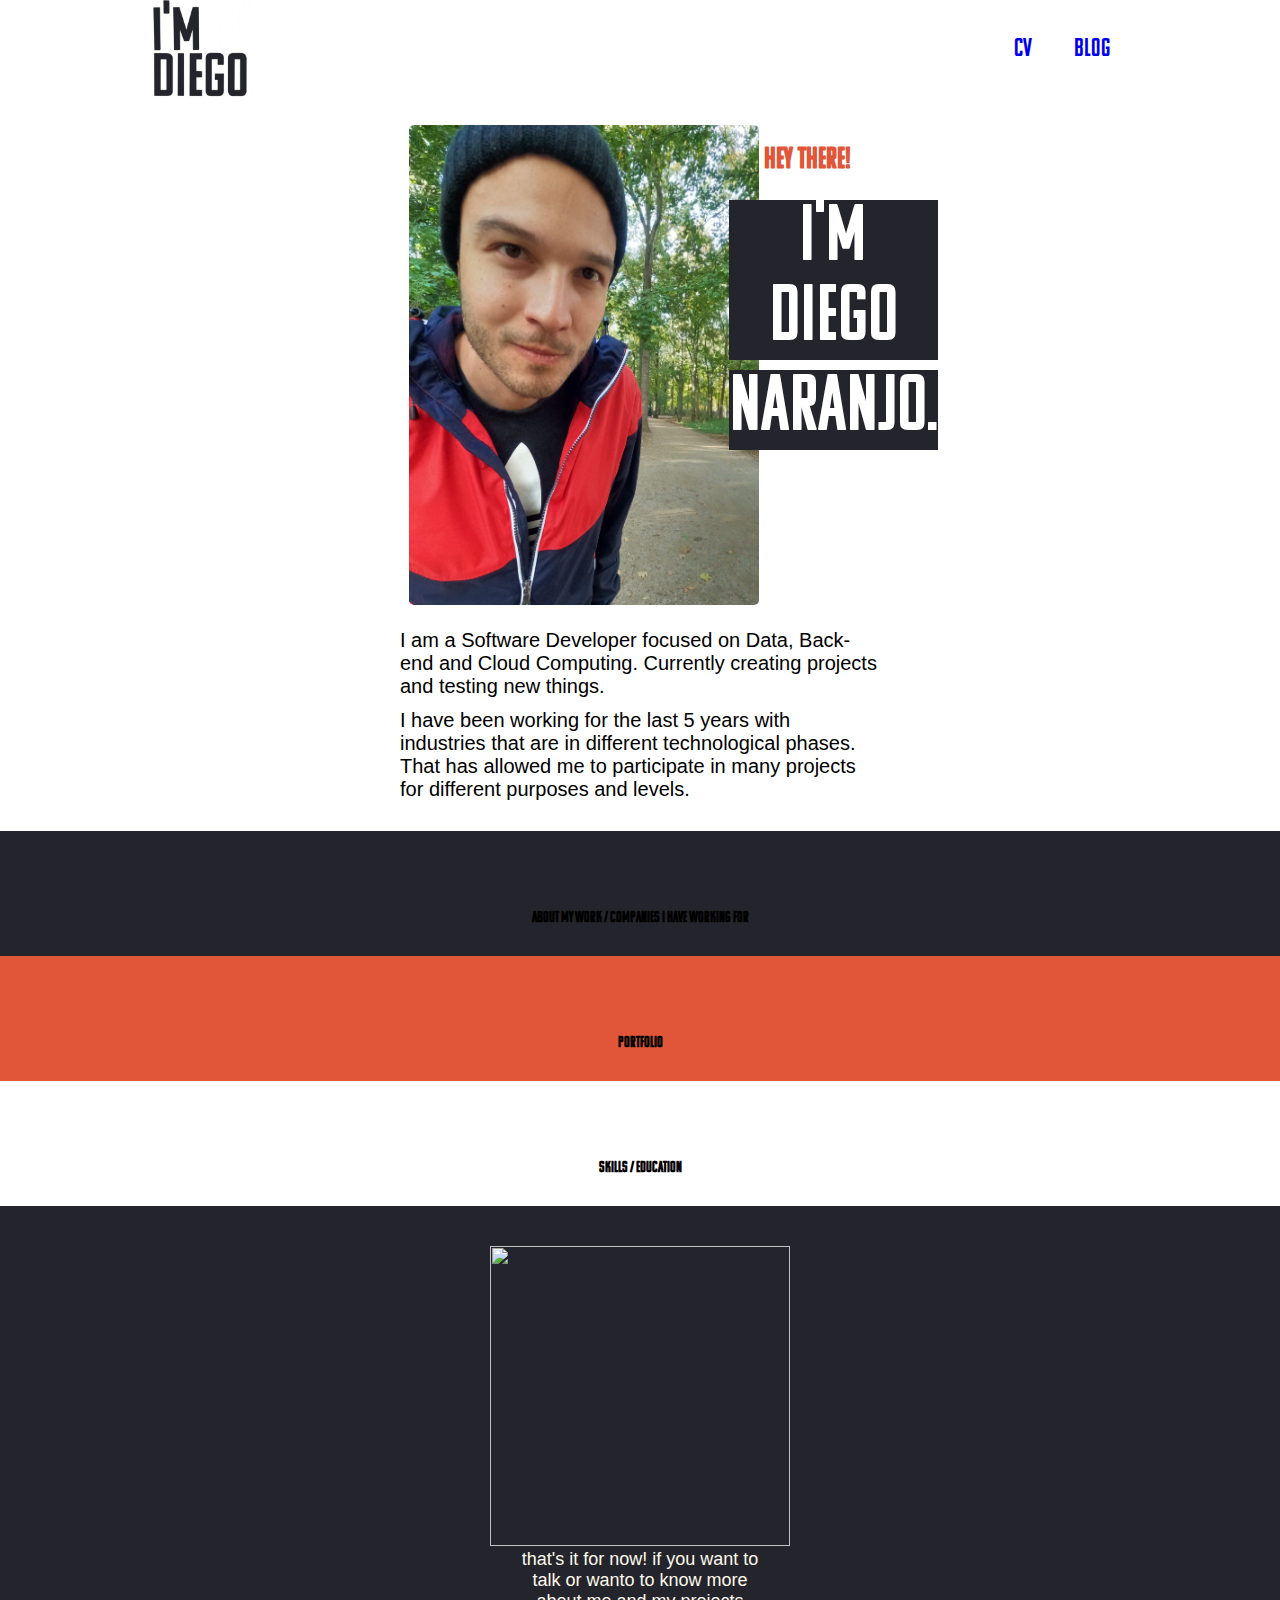
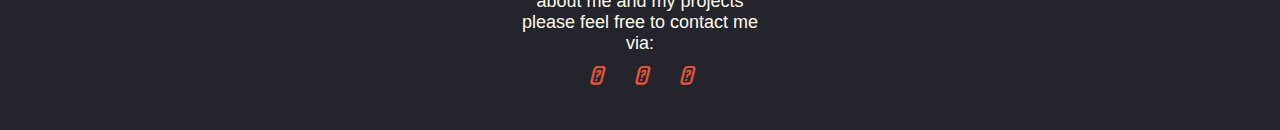
==== index.html @ 8eda7b33 "footer and font fix" ====
<!DOCTYPE html>
<html lang="en">
<head>
    <meta charset="UTF-8">
    <meta http-equiv="X-UA-Compatible" content="IE=edge">
    <meta name="viewport" content="width=device-width, initial-scale=1.0">
    <link rel="stylesheet" href="./style.css">
    <link rel="stylesheet" href="./css/tablet.css" media="(min-width: 700px)">
    <link rel="stylesheet" href="https://cdnjs.cloudflare.com/ajax/libs/font-awesome/4.7.0/css/font-awesome.min.css">
    <link rel="preconnect" href="https://fonts.googleapis.com">
    <link rel="preconnect" href="https://fonts.gstatic.com" crossorigin>
    <script src="https://kit.fontawesome.com/2cb25f2c39.js" crossorigin="anonymous"></script>
    <title>Imdiego.dev</title>
</head>
<body>
    <header>
        <nav>
            <div>
                <img src="./assets/img/logo.png" class="logo">
            </div>
            <ul class="nav-menu" id="myTopnav">
                <li><a href="https://drive.google.com/file/d/13IXwhFHLCUlPl21ZZ1uEhpUUADsMIC_7/view" target="_blank">CV</a></li>
                <li><a href="https://diego-naranjo.super.site/blog" target="_blank">Blog</a></li>
            </ul>
        </nav>
    </header>
    <main>
        <section class="greeting-container">
            <div class="figure-container">
                <figure>
                    <div>
                        <img src="./assets/img/greeting_img.JPG" alt="">
                    </div>
                    <figcaption>
                        <div class="header--title-container">
                            <div>
                                <h3>
                                    <em>
                                        HEY THERE!
                                    </em>
                                </h3>
                            </div>
                            <div class="header--name">
                                <h1>
                                        I'M DIEGO
                                </h1>
                                <h1>
                                        NARANJO. 
                                </h1>
                            </div>
                        </div>
                    </figcaption>
                </figure>
            </div>
            <div class="header--description">
                <br>
                <p>
                    I am a Software Developer focused on Data, Back-end and Cloud Computing. Currently creating projects and testing new things.
                </p>
                <br>
                <p>
                    I have been working for the last 5 years with industries that are in different technological phases. That has allowed me to participate in many projects for different purposes and levels. 
                </p>
            </div>
            </div>
        </section>
        <section class="my-expirience">
            <h2>About my work / companies I have working for</h2>
        </section>
        <section class="main-projects">
            <h2>Portfolio</h2>
        </section>
        <section class="skills-education">
            <h2>Skills / education</h2>
        </section>
    </main>
    <footer>
        <div class="footer-container">
            <div class="footer-container-img">
                <img src="https://images.squarespace-cdn.com/content/v1/60133069ccdf254ecbbd6f57/1612120505252-ZWZI596X7SLPJS78VL4E/end-of-road.gif">
            </div>
            <div class="footer-container-logos">
                <p>that's it for now! if you want to talk or wanto to know more about me and my projects please feel free to contact me via:</p>
                <br>
                <a href="https://www.instagram.com/imdiego.dev/" target="_blank"><i class="fa-brands fa-instagram"></i></a>
                <a href="https://www.linkedin.com/in/imdiegodev/" target="_blank"><i class="fa-brands fa-linkedin"></i></a>
                <a href="https://github.com/imdiegodev1" target="_blank"><i class="fa-brands fa-github"></i></a>
            </div>
        </div>
    </footer>
    <script src="index.js"></script>
</body>
</html>
---- style.css ----
:root{
  --dark-blue: #24242c;
  --soft-orange: #e15638;
  --bone-white: #fefaec;
  --green: #6bc792;
}

@font-face {
  font-family: 'komu';
  src: url('./assets/font/FontsFree-Net-Komu-A.ttf');
}

* {
  /**font-family: 'komu';*/
  margin: 0;
  padding: 0;
  /**background-color: var(--bone-white);**/
  text-decoration: none;
  list-style: none;
  box-sizing: border-box;
}

/**Header!!**/

html {
  font-size: 62.5%;
  font-family: 'komu';
}

header {
  /*padding: 15px;*/
  min-width: 320px;
  max-width: 1080px;
  margin: auto;
  background-color: white;
}

nav {
  height: 100px;
  width: 100%;
  display: flex;
  justify-content: space-between;
  align-items: center;
}

.logo {
  width: 80px;
  margin-left: 10px;
}

.nav-menu {
  position: relative;
  height: 100px;
  top: 0;
  background: none;
  transition: none;
  text-align: right;
  margin-right: 5px;
}

.nav-menu li {
  display: inline-block;
  line-height: 100px;
  margin: 0 10px;
  transition: none;
  background-color: white;
}

.nav-menu li a {
  font-size: 20px;
  background-color: white;
}

.nav-menu li:hover, .nav-menu li a:hover {
  font-size: 30px;
  color: var(--green);
  transition: all .3s;
}

/**Main Content!**/

main {
  width: 100%;
  min-height: 320px;
  height: auto;
}

/**Section 1**/

.greeting-container{
  width: 100%;
  height: auto;
  /*padding-top: 10px;
  padding-bottom: 10px;*/
  padding: 10px;
  text-align: center;
  background-color: white;
}

.figure-container {
  position: relative;
  display: flex;
  justify-content: center;
  width: 100%;
  min-width: 320px;
}

figure {
  position: relative;
  display: flex;
}

.greeting-container img {
  position: relative;
  border-radius: 5px;
  width: 200px;
  height: 280px;
}

figcaption {
  padding: 0 4%;
  z-index: 2;
  margin-top: 17px;
  padding-right: 0;
  padding-left: 10px;
  min-width: 113px;
  width: 40%;
  box-sizing: border-box;
  float: left;
  position: relative;
  display: block;
}

.greeting-container .header--title-container {
  position: absolute;
  display: block;
  width: 100%;
  margin-left: 0;
  margin-top: calc(-1em - 0%);
  padding: 0;

}

.greeting-container .header--title-container h3 {
  position: absolute;
  display: block;
  left: -5px;
  font-size: 30px;
  font-style: normal;
  color: var(--soft-orange);
}

.greeting-container .header--title-container em {
  font-size: 30px;
  font-style: normal;
  color: var(--soft-orange);
  margin: 0;
}

.greeting-container .header--name {
  position: absolute;
  display: block;
  left: -35px;
  top: 45px;
}

.greeting-container .header--title-container h1 {
  margin-top: 10px;
  font-size: 45px;
  font-style: normal;
  color: white;
  background-color: var(--dark-blue);
  font-weight: normal;
}

.greeting-container .header--description {
  text-align: left;
}

.greeting-container .header--description p {
  font-size: 15px;
  font-family: sans-serif;
}

/**Section 2**/

.my-expirience {
  width: 100%;
  height: auto;
  padding-top: 80px;
  padding-bottom: 30px;
  text-align: center;
  background-color: var(--dark-blue);
}

/**Section 3**/

.main-projects {
  width: 100%;
  height: auto;
  padding-top: 80px;
  padding-bottom: 30px;
  text-align: center;
  background-color: var(--soft-orange);
}

/**Section 4**/

.skills-education {
  width: 100%;
  height: auto;
  padding-top: 80px;
  padding-bottom: 30px;
  text-align: center;
  background-color: white;
}

/**Section 5**/

.reach-me {
  width: 100%;
  height: auto;
  padding-top: 80px;
  padding-bottom: 30px;
  text-align: center;
  background-color: white;
}

/**Footer**/

footer {
  width: 100%;
  height: auto;
  padding-top: 40px;
  padding-bottom: 40px;
  text-align: center;
  background-color: var(--dark-blue);
}

.footer-container img {
  width: 300px;
  height: 300px;
}

footer p {
  width: 250px;
  margin-left: auto;
  margin-right: auto;
  font-size: 18px;
  font-family: sans-serif;
  color: var(--bone-white);
}

footer a {
  text-decoration: none;
}

footer i {
  padding: 15px;
  font-size: 25px;
  color: var(--soft-orange);
}
---- css/tablet.css ----
.logo {
    width: 100px;
    margin-left: 50px;
}
nav {
    height: 100px;
}
.bar-btn {
    display: none;
}
.nav-menu{
    position: relative;
    height: 100px;
    top: 0;
    background: none;
    transition: none;
    text-align: right;
    margin-right: 50px;
}
.nav-menu li {
    display: inline-block;
    line-height: 100px;
    margin: 0 20px;
    transition: none;
    background-color: white;
}
.nav-menu li a {
    font-size: 25px;
    background-color: white;
}

.nav-menu li:hover, .nav-menu li a:hover {
    font-size: 35px;
    color: var(--green);
    transition: all .3s;
}

/** Section 1 **/

.greeting-container{
  width: 100%;
  height: auto;
  padding-top: 25px;
  padding-bottom: 20px;
  text-align: center;
  background-color: white;
}

.figure-container {
  position: relative;
  display: flex;
  justify-content: center;
  width: 100%;
  min-width: 320px;
}

figure {
  position: relative;
  display: flex;
}

.greeting-container img {
  position: relative;
  border-radius: 5px;
  width: 350px;
  height: 480px;
}

figcaption {
  padding: 0 4%;
  z-index: 2;
  margin-top: 30px;
  padding-right: 0;
  padding-left: 10px;
  min-width: 113px;
  width: 40%;
  box-sizing: border-box;
  float: left;
  position: relative;
  display: block;
}

.greeting-container .header--title-container {
  position: absolute;
  display: block;
  width: 100%;
  margin-left: 0;
  margin-top: calc(-1em - 0%);
  padding: 0;

}

.greeting-container .header--title-container h3 {
  position: absolute;
  display: block;
  left: -5px;
  font-size: 30px;
  font-style: normal;
  color: var(--soft-orange);
}

.greeting-container .header--title-container em {
  font-size: 30px;
  font-style: normal;
  color: var(--soft-orange);
  margin: 0;
}

.greeting-container .header--name {
  position: absolute;
  display: block;
  left: -40px;
  top: 45px;
}

.greeting-container .header--title-container h1 {
  
  margin-top: 10px;
  font-size: 80px;
  font-style: normal;
  color: white;
  background-color: var(--dark-blue);
  font-weight: normal;
}

.greeting-container .header--description {
  margin-left: auto;
  margin-right: auto;
  width: 500px;
  padding: 10px;
}
  
.greeting-container .header--description p {
  text-align: left;
  font-size: 20px;
  font-family: sans-serif;
}
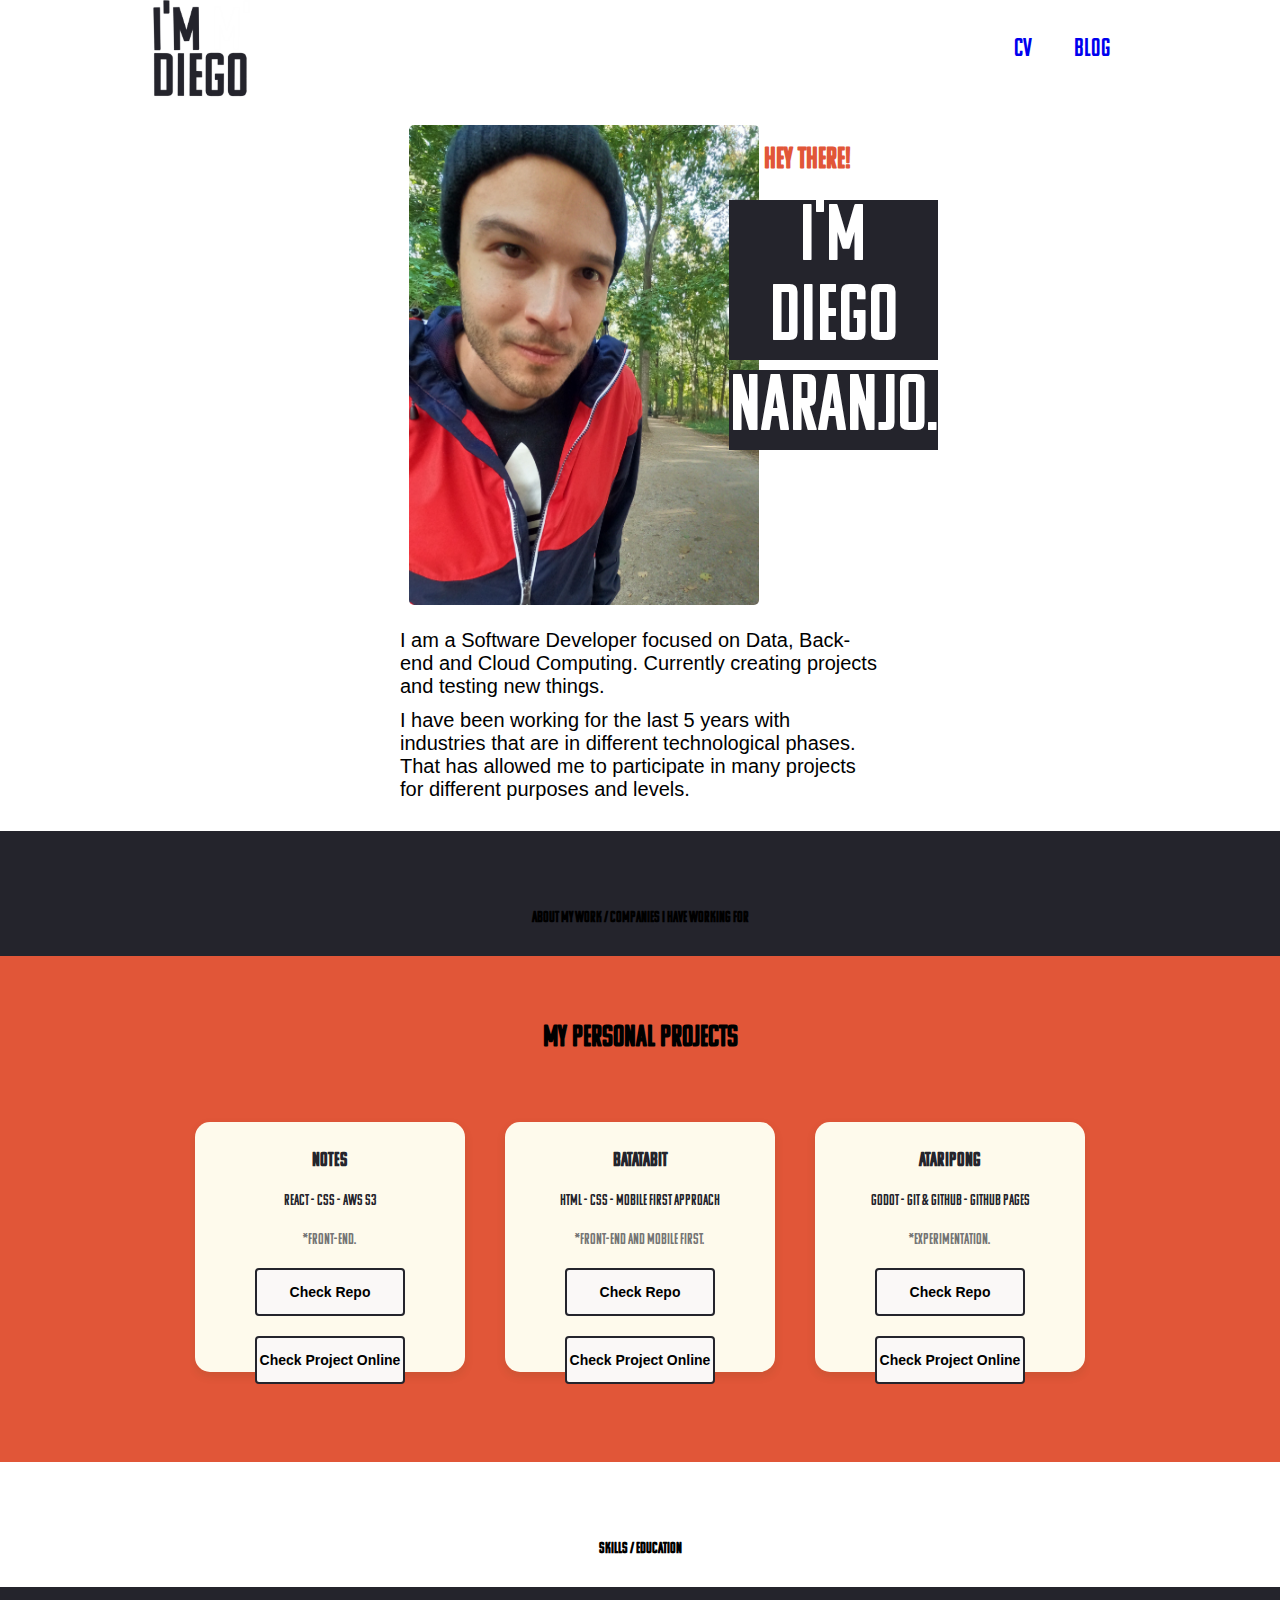
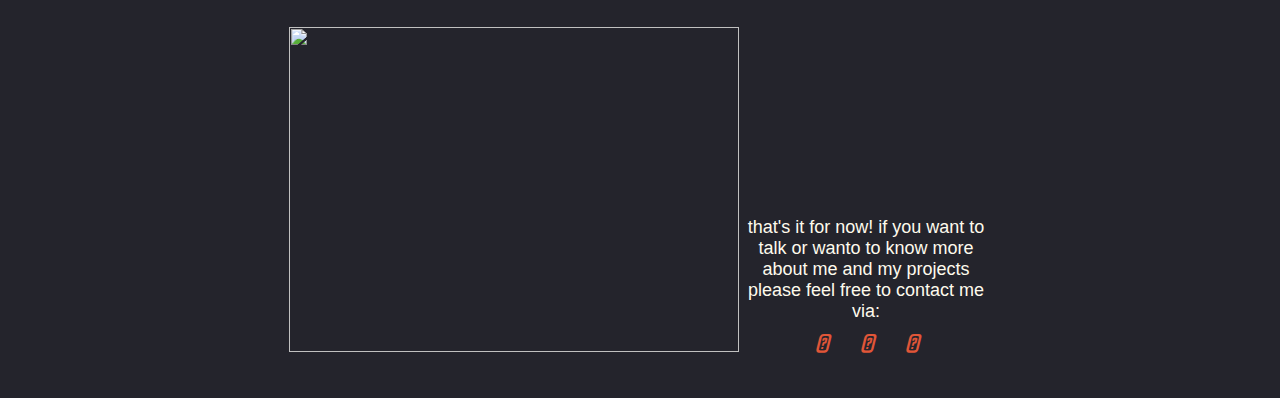
==== commit 8cf595dd: "project section" ====
--- a/index.html
+++ b/index.html
@@ -68,7 +68,38 @@
             <h2>About my work / companies I have working for</h2>
         </section>
         <section class="main-projects">
-            <h2>Portfolio</h2>
+            <div class="main-project-title">
+                <h2>My personal projects</h2>
+            </div>
+            <section class="project-container--slider">
+                <article class="project-container--card">
+                    <div class="project-info-container">
+                        <h3 class="project-card--title">Notes</h3>
+                        <p class="project-stack">React - CSS - AWS S3</p>
+                        <p class="project-description">*Front-End.</p>
+                        <button class="project-card--ca">Check Repo <span></span></button>
+                        <button class="project-card--ca">Check Project Online <span></span></button>
+                    </div>
+                </article>
+                <article class="project-container--card">
+                    <div class="project-info-container">
+                        <h3 class="project-card--title">Batatabit</h3>
+                        <p class="project-stack">HTML - CSS - Mobile First Approach</p>
+                        <p class="project-description">*Front-End and Mobile First.</p>
+                        <button class="project-card--ca">Check Repo <span></span></button>
+                        <button class="project-card--ca">Check Project Online <span></span></button>
+                    </div>
+                </article>
+                <article class="project-container--card">
+                    <div class="project-info-container">
+                        <h3 class="project-card--title">Ataripong</h3>
+                        <p class="project-stack">Godot - Git & GitHub - GitHub Pages</p>
+                        <p class="project-description">*Experimentation.</p>
+                        <button class="project-card--ca">Check Repo <span></span></button>
+                        <button class="project-card--ca">Check Project Online <span></span></button>
+                    </div>
+                </article>
+            </section>
         </section>
         <section class="skills-education">
             <h2>Skills / education</h2>
--- a/style.css
+++ b/style.css
@@ -90,8 +90,6 @@
 .greeting-container{
   width: 100%;
   height: auto;
-  /*padding-top: 10px;
-  padding-bottom: 10px;*/
   padding: 10px;
   text-align: center;
   background-color: white;
@@ -186,7 +184,7 @@
 
 .my-expirience {
   width: 100%;
-  height: auto;
+  /*height: auto;*/
   padding-top: 80px;
   padding-bottom: 30px;
   text-align: center;
@@ -197,16 +195,106 @@
 
 .main-projects {
   width: 100%;
+  min-width: 320px;
+  padding-bottom: 70px;
+  text-align: center;
+  background-color: var(--soft-orange);
+}
+
+.main-project-title {
+  width: 90%;
+  min-width: 288px;
+  height: auto;
+  margin: 0 auto;
+  padding-top: 20px;
+  margin-bottom: 20px;
+}
+
+.main-project-title h2 {
+  margin-top: 50px;
+  font-size: 30px;
+  font-weight: bold;
+  line-height: 2.6rem;
+  color: var(--black);
+}
+
+.project-container--slider {
+  display: flex;
+    gap: 30px;
+    height: 320px;
+    max-width: 900px;
+    min-width: 320px;
+    overflow-x: scroll;
+    overscroll-behavior-x: contain;
+    scroll-snap-type: x proximity;
+    margin: 0 auto;
+}
+
+.project-container--card {
+  position: relative;
+  /*Etiqueta para centrar la tarjeta cada que cambio 
+  entre ellas*/
+  scroll-snap-align: center;
+  width: 70%;
+  min-width: 190px;
+  max-width: 900px;
+  height: 250px;
+  margin: 50px 5px 0;
+  padding: 0 15px;
+  background-color: var(--bone-white);
+  border-radius: 15px;
+  box-shadow: 0 4px 8px rgba(89, 73, 30, 0.16);
+}
+
+.project-card--title {
+  padding-top: 30px;
+  font-size: 20px;
+  font-weight: bold;
+  line-height: 1.8rem;
+  color: var(--dark-blue);
+}
+
+.project-stack {
+  padding: 5px 0;
+  font-size: 15px;
+  font-weight: 500;
+  line-height: 5.3rem;
+  color: var(--dark-blue);
+}
+
+.project-description {
+  font-size: 15px;
+  color: #757575;
+}
+
+.project-card--ca {
+  width: 150px;
+  height: 48px;
+  margin-top: 20px;
+  background-color: #faf8f7;
+  border: 2px solid var(--dark-blue);
+  border-radius: 4px;
+  font-family: 'DM Sans', sans-serif;
+  font-size: 1.4rem;
+  font-weight: bold;
+  line-height: 1.8rem;
+  color: var(--black);
+}
+
+/**Section 4**/
+
+.skills-education {
+  width: 100%;
   height: auto;
   padding-top: 80px;
   padding-bottom: 30px;
   text-align: center;
-  background-color: var(--soft-orange);
-}
-
-/**Section 4**/
-
-.skills-education {
+  background-color: white;
+}
+
+/**Section 5**/
+
+.reach-me {
   width: 100%;
   height: auto;
   padding-top: 80px;
@@ -215,17 +303,6 @@
   background-color: white;
 }
 
-/**Section 5**/
-
-.reach-me {
-  width: 100%;
-  height: auto;
-  padding-top: 80px;
-  padding-bottom: 30px;
-  text-align: center;
-  background-color: white;
-}
-
 /**Footer**/
 
 footer {
@@ -239,7 +316,7 @@
 
 .footer-container img {
   width: 300px;
-  height: 300px;
+  height: 200px;
 }
 
 footer p {
--- a/css/tablet.css
+++ b/css/tablet.css
@@ -134,4 +134,33 @@
   text-align: left;
   font-size: 20px;
   font-family: sans-serif;
+}
+
+
+/**Footer**/
+
+footer {
+  width: 100%;
+  height: auto;
+  padding-top: 40px;
+  padding-bottom: 40px;
+  /**text-align: center;*/
+  background-color: var(--dark-blue);
+}
+
+.footer-container-img {
+  display: inline-block;
+}
+
+.footer-container img {
+  width: 450px;
+  height: 325px;
+}
+
+.footer-container-logos {
+  display: inline-block;
+  /**position: absolute;**/
+  /**width: 100%;**/
+  top: 50%;
+  /**transform: translateY(-50%);*/
 }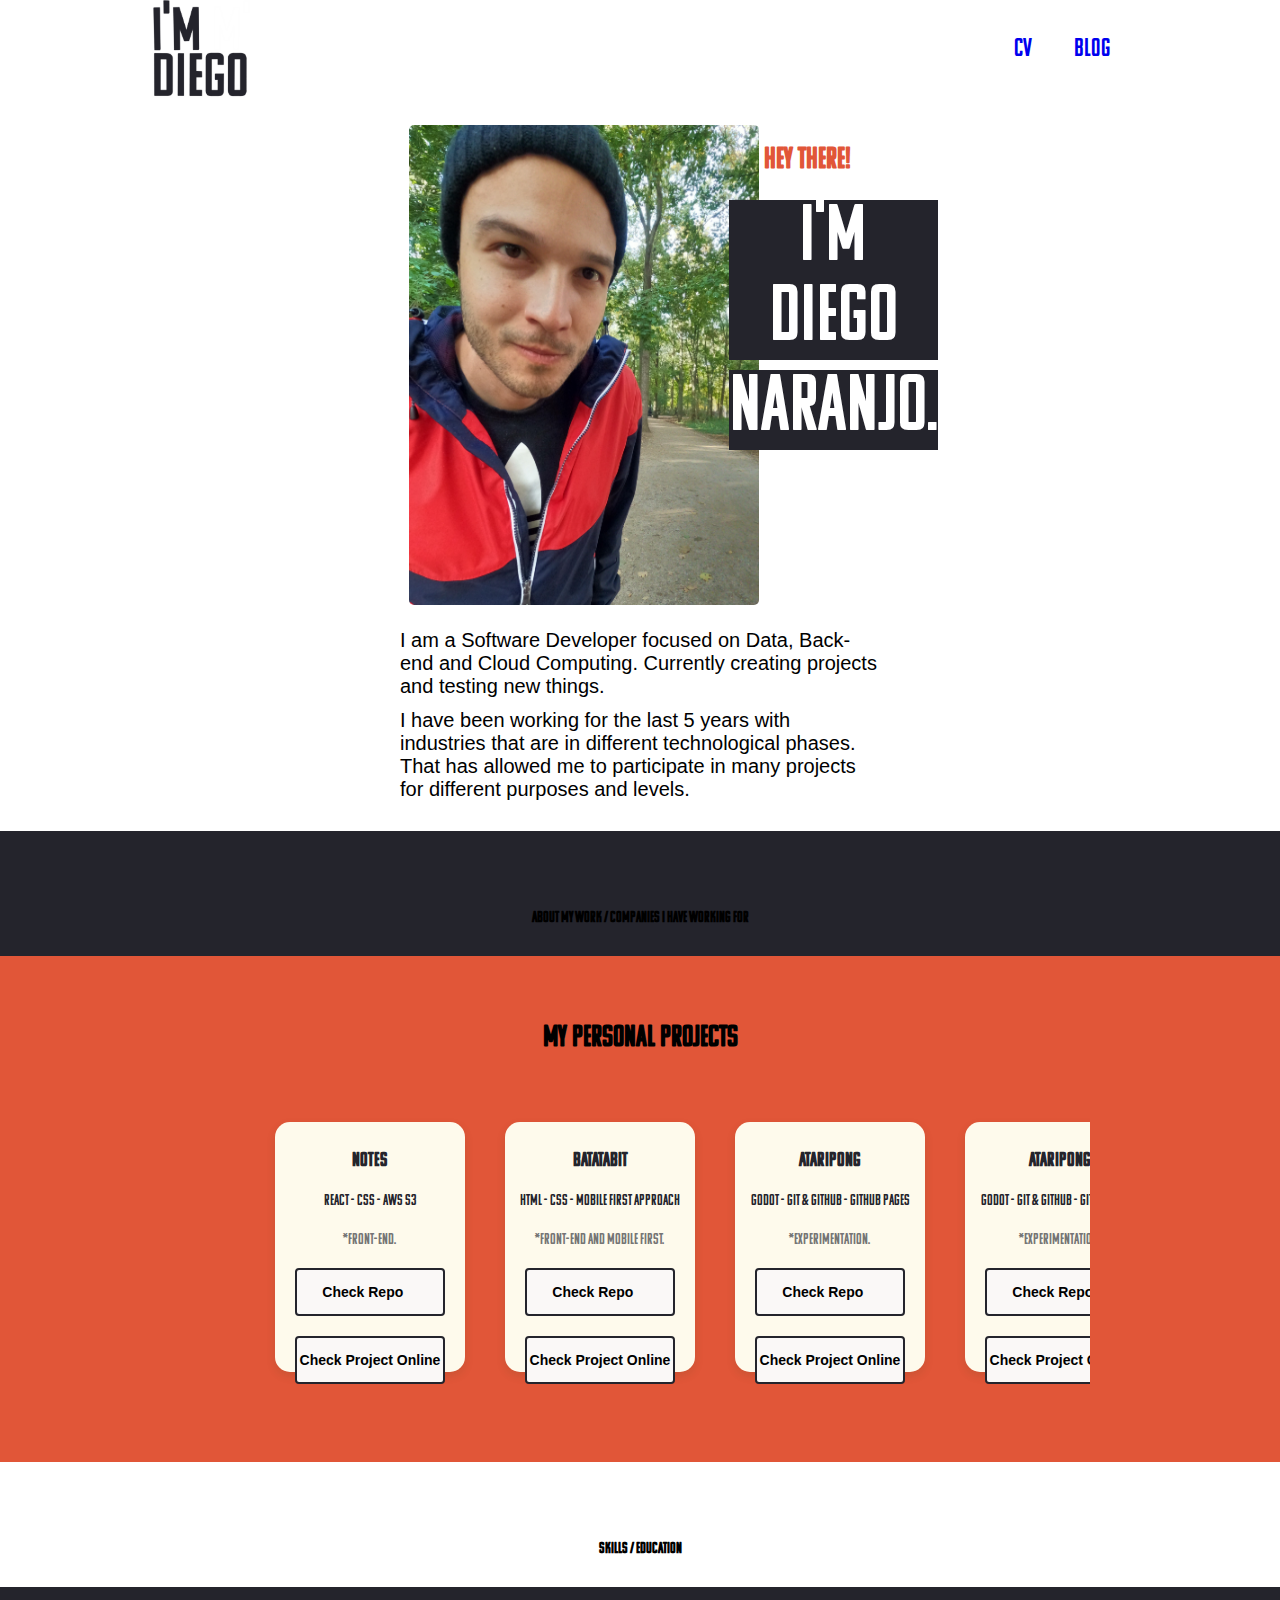
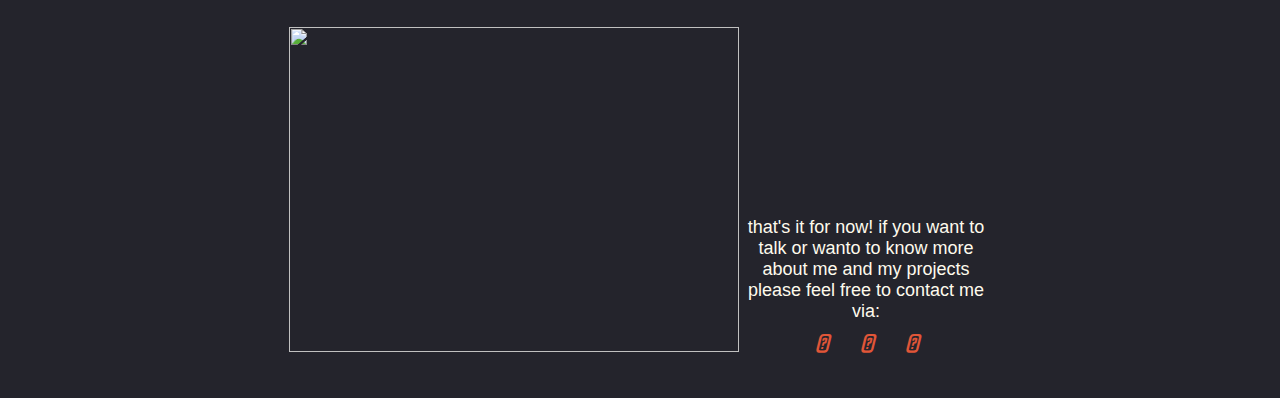
==== commit b65d20e8: "fix project slider mobile view" ====
--- a/index.html
+++ b/index.html
@@ -77,8 +77,8 @@
                         <h3 class="project-card--title">Notes</h3>
                         <p class="project-stack">React - CSS - AWS S3</p>
                         <p class="project-description">*Front-End.</p>
-                        <button class="project-card--ca">Check Repo <span></span></button>
-                        <button class="project-card--ca">Check Project Online <span></span></button>
+                        <button class="project-card--ca">Check Repo <span><i class="fa-brands fa-github"></i></span></button>
+                        <button class="project-card--ca">Check Project Online</button>
                     </div>
                 </article>
                 <article class="project-container--card">
@@ -86,8 +86,8 @@
                         <h3 class="project-card--title">Batatabit</h3>
                         <p class="project-stack">HTML - CSS - Mobile First Approach</p>
                         <p class="project-description">*Front-End and Mobile First.</p>
-                        <button class="project-card--ca">Check Repo <span></span></button>
-                        <button class="project-card--ca">Check Project Online <span></span></button>
+                        <button class="project-card--ca">Check Repo <span><i class="fa-brands fa-github"></i></span></button>
+                        <button class="project-card--ca">Check Project Online</button>
                     </div>
                 </article>
                 <article class="project-container--card">
@@ -95,8 +95,17 @@
                         <h3 class="project-card--title">Ataripong</h3>
                         <p class="project-stack">Godot - Git & GitHub - GitHub Pages</p>
                         <p class="project-description">*Experimentation.</p>
-                        <button class="project-card--ca">Check Repo <span></span></button>
-                        <button class="project-card--ca">Check Project Online <span></span></button>
+                        <button class="project-card--ca">Check Repo <span><i class="fa-brands fa-github"></i></span></button>
+                        <button class="project-card--ca">Check Project Online</button>
+                    </div>
+                </article>
+                <article class="project-container--card">
+                    <div class="project-info-container">
+                        <h3 class="project-card--title">Ataripong</h3>
+                        <p class="project-stack">Godot - Git & GitHub - GitHub Pages</p>
+                        <p class="project-description">*Experimentation.</p>
+                        <button class="project-card--ca">Check Repo <span><i class="fa-brands fa-github"></i></span></button>
+                        <button class="project-card--ca">Check Project Online</button>
                     </div>
                 </article>
             </section>
--- a/style.css
+++ b/style.css
@@ -184,7 +184,6 @@
 
 .my-expirience {
   width: 100%;
-  /*height: auto;*/
   padding-top: 80px;
   padding-bottom: 30px;
   text-align: center;
@@ -228,12 +227,12 @@
     overscroll-behavior-x: contain;
     scroll-snap-type: x proximity;
     margin: 0 auto;
+    padding-left: 80px;
+    padding-right: 45px;
 }
 
 .project-container--card {
   position: relative;
-  /*Etiqueta para centrar la tarjeta cada que cambio 
-  entre ellas*/
   scroll-snap-align: center;
   width: 70%;
   min-width: 190px;
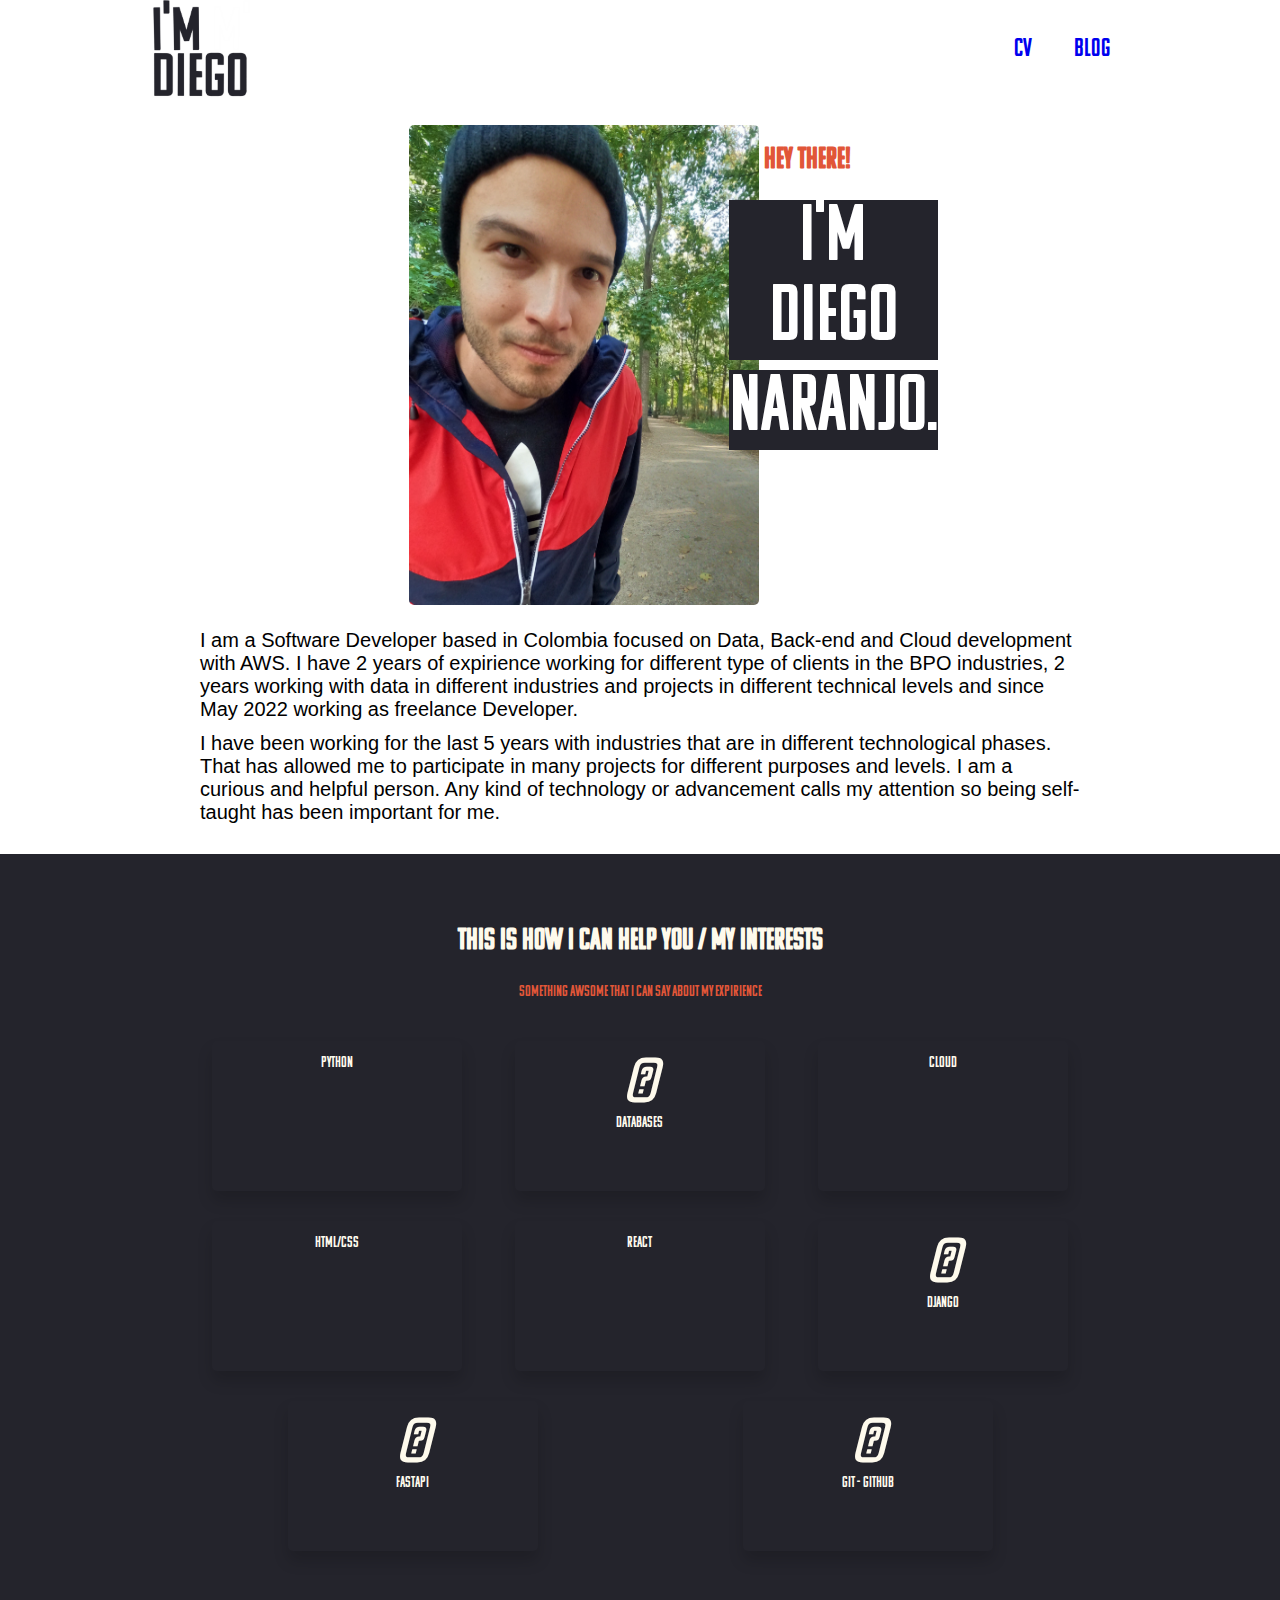
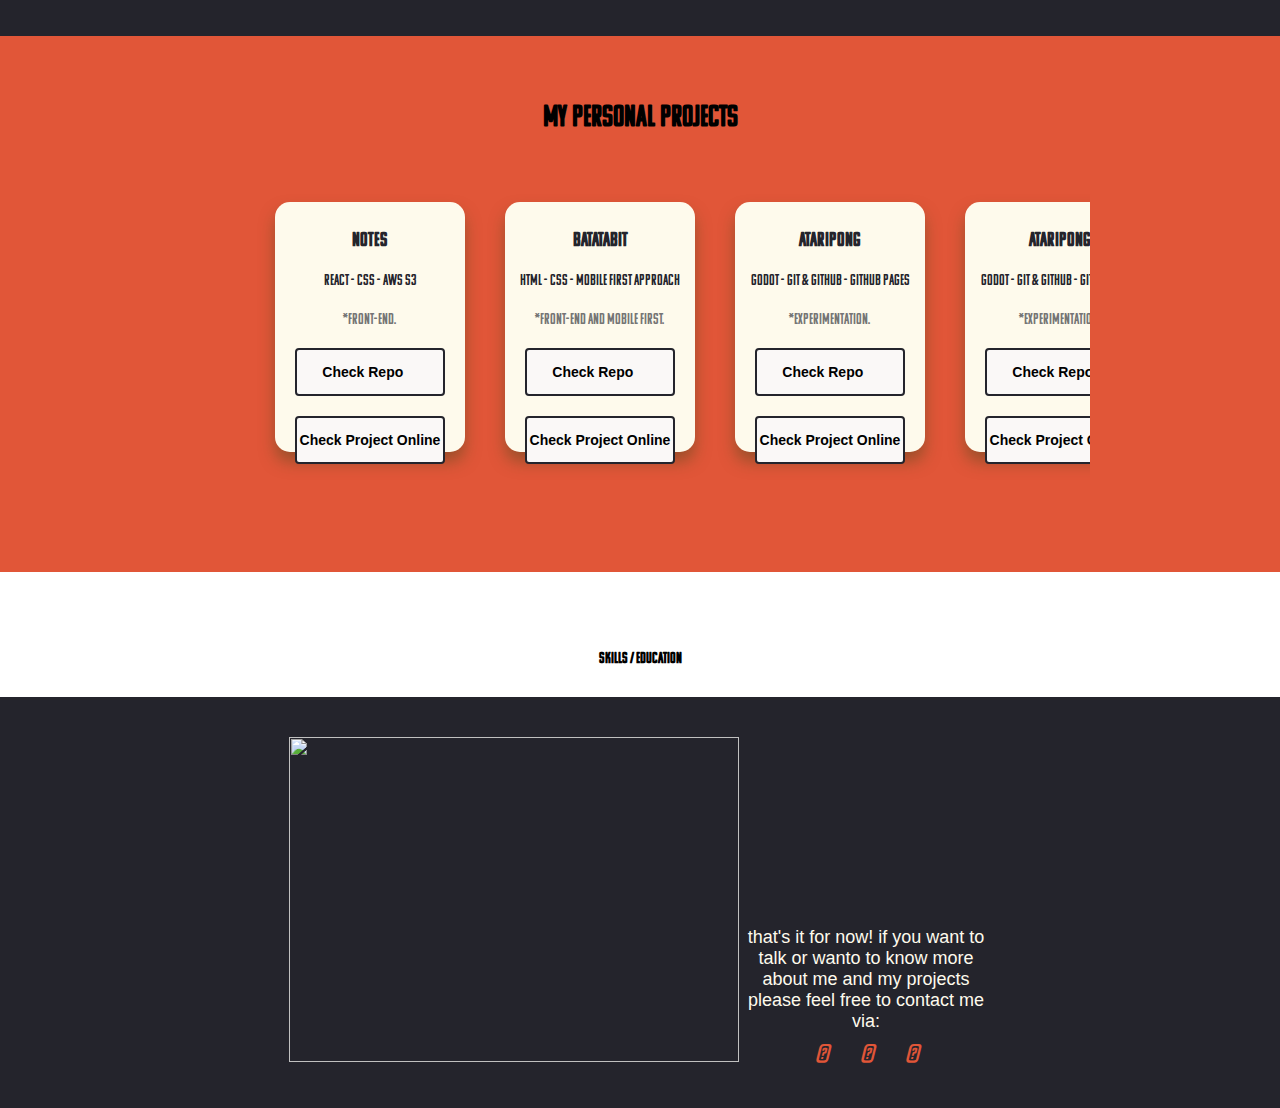
==== commit 17211e1f: "expirience section" ====
--- a/index.html
+++ b/index.html
@@ -5,7 +5,7 @@
     <meta http-equiv="X-UA-Compatible" content="IE=edge">
     <meta name="viewport" content="width=device-width, initial-scale=1.0">
     <link rel="stylesheet" href="./style.css">
-    <link rel="stylesheet" href="./css/tablet.css" media="(min-width: 700px)">
+    <link rel="stylesheet" href="./css/tablet.css" media="(min-width: 769px)">
     <link rel="stylesheet" href="https://cdnjs.cloudflare.com/ajax/libs/font-awesome/4.7.0/css/font-awesome.min.css">
     <link rel="preconnect" href="https://fonts.googleapis.com">
     <link rel="preconnect" href="https://fonts.gstatic.com" crossorigin>
@@ -55,17 +55,110 @@
             <div class="header--description">
                 <br>
                 <p>
-                    I am a Software Developer focused on Data, Back-end and Cloud Computing. Currently creating projects and testing new things.
+                    I am a Software Developer based in Colombia focused on Data, Back-end and Cloud development with AWS. I have 2 years of expirience working for different type of clients in the BPO industries, 2 years working with data in different industries and projects in different technical levels and since May 2022 working as freelance Developer.
                 </p>
                 <br>
                 <p>
-                    I have been working for the last 5 years with industries that are in different technological phases. That has allowed me to participate in many projects for different purposes and levels. 
+                    I have been working for the last 5 years with industries that are in different technological phases. That has allowed me to participate in many projects for different purposes and levels. I am a curious and helpful person. Any kind of technology or advancement calls my attention so being self-taught has been important for me.
                 </p>
             </div>
             </div>
         </section>
         <section class="my-expirience">
-            <h2>About my work / companies I have working for</h2>
+            <div class="my-expirience-container">
+                <h2>This is how I can help you / My interests</h2>
+                <p>something awsome that i can say about my expirience</p>
+            </div>
+            <section class="my-expirience-detail">
+                <article class="expirience-detail--card">
+                    <span><i class="fa-brands fa-python"></i></span>
+                    <p>Python</p>
+                    <ul>
+                        <li>4 Years' Experience</li>
+                        <li>OOP</li>
+                        <li>Design Patterns</li>
+                        <li>Functinal Programming</li>
+                        <li>ETL process</li>
+                    </ul>
+                </article>
+                <article class="expirience-detail--card">
+                    <span><i class="fa-solid fa-database"></i></i></span>
+                    <p>Databases</p>
+                    <ul>
+                        <li>5 Years' Experience</li>
+                        <li>MS SQL - MySQL - Postgres</li>
+                        <li>Queries</li>
+                        <li>Database design</li>
+                        <li>Functions - Procedures - Transactions</li>
+                    </ul>
+                </article>
+                <article class="expirience-detail--card">
+                    <span><i class="fa-brands fa-aws"></i></span>
+                    <p>Cloud</p>
+                    <ul>
+                        <li>2 Years' Expirience</li>
+                        <li>S3 Storage Management</li>
+                        <li>Serverless Services</li>
+                        <li>Cloudformation</li>
+                        <li>Architecture Design</li>
+                    </ul>
+                </article>
+                <article class="expirience-detail--card">
+                    <span><i class="fa-solid fa-file-code"></i></span>
+                    <p>HTML/CSS</p>
+                    <ul>
+                        <li>3 Years' Expirience</li>
+                        <li>One Page Website</li>
+                        <li>Responsive Design</li>
+                        <li>Mobile First Approach</li>
+                    </ul>
+                </article>
+                <article class="expirience-detail--card">
+                    <span><i class="fa-brands fa-react"></i></span>
+                    <p>React</p>
+                    <ul>
+                        <li>Personal Projects' Expirience</li>
+                        <li>Javascript and JSX Fundamentals</li>
+                        <li>Events and States</li>
+                        <li>Custom Hooks</li>
+                        <li>React Context</li>
+                    </ul>
+                </article>
+                <article class="expirience-detail--card">
+                    <span><i class="fa-solid fa-terminal"></i></span>
+                    <p>Django</p>
+                    <ul>
+                        <li>1 Year' Expirience</li>
+                        <li>ORM</li>
+                        <li>MTV Design Pattern</li>
+                        <li>Forms</li>
+                        <li>Django Admin</li>
+                    </ul>
+                </article>
+                <article class="expirience-detail--card">
+                    <span><i class="fa-solid fa-bolt"></i></span>
+                    <p>FastAPI</p>
+                    <ul>
+                        <li>1 Year' Expirience</li>
+                        <li>Models</li>
+                        <li>Parameters Verification</li>
+                        <li>API Design</li>
+                        <li>Serverless Deployment</li>
+                    </ul>
+                </article>
+                <article class="expirience-detail--card">
+                    <span><i class="fa-brands fa-github"></i></span>
+                    <p>Git - GitHub</p>
+                    <ul>
+                        <li>3 Years' Expirience</li>
+                        <li>Git Workflow</li>
+                        <li>Gihub Pages</li>
+                        <li>Repository Structure</li>
+                        <li>Branching Strategy</li>
+                    </ul>
+                </article>
+            </section>
+            
         </section>
         <section class="main-projects">
             <div class="main-project-title">
--- a/style.css
+++ b/style.css
@@ -184,10 +184,74 @@
 
 .my-expirience {
   width: 100%;
-  padding-top: 80px;
-  padding-bottom: 30px;
+  min-width: 320px;
+  padding-top: 30px;
+  padding-bottom: 70px;
   text-align: center;
   background-color: var(--dark-blue);
+}
+
+.my-expirience-container {
+  width: 90%;
+  min-width: 288px;
+  height: auto;
+  margin: 0 auto;
+  padding-top: 20px;
+  margin-bottom: 20px;
+}
+
+.my-expirience-container h2 {
+  margin-top: 25px;
+  font-size: 30px;
+  line-height: 2.6rem;
+  font-weight: bold;
+  color: var(--bone-white);
+}
+
+.my-expirience-container p {
+  margin-top: 25px;
+  font-size: 15px;
+  line-height: 2.6rem;
+  color: var(--soft-orange);
+}
+
+.my-expirience-detail {
+  position: relative;
+  width: 100%;
+  min-width: 320px;
+  height: auto;
+  padding: 00px 10px;
+}
+
+.my-expirience-detail {
+  display: flex;
+  flex-wrap: wrap;
+  width: 320px;
+  margin: 0 auto;
+}
+
+.expirience-detail--card {
+  width: 90%;
+  width: 130px;
+  height: 150px;
+  margin: 15px auto;
+  padding: 15px;
+  background-color: var(--black);
+  border-radius: 5px;
+  box-shadow: 0 10px 15px rgba(0,0,0, 0.16);
+}
+
+.expirience-detail--card i {
+  padding-top: 20px;
+  padding-bottom: 20px;
+  color: var(--bone-white);
+  font-size: 60px;
+}
+
+.expirience-detail--card p {
+  padding-bottom: 20px;
+  color: var(--bone-white);
+  font-size: 15px;
 }
 
 /**Section 3**/
@@ -242,7 +306,7 @@
   padding: 0 15px;
   background-color: var(--bone-white);
   border-radius: 15px;
-  box-shadow: 0 4px 8px rgba(89, 73, 30, 0.16);
+  box-shadow: 0 10px 15px rgba(89, 73, 30, 0.5);
 }
 
 .project-card--title {
@@ -280,6 +344,10 @@
   color: var(--black);
 }
 
+.expirience-detail--card ul {
+  display: none;
+}
+
 /**Section 4**/
 
 .skills-education {
--- a/css/tablet.css
+++ b/css/tablet.css
@@ -1,3 +1,10 @@
+:root{
+  --dark-blue: #24242c;
+  --soft-orange: #e15638;
+  --bone-white: #fefaec;
+  --green: #6bc792;
+}
+
 .logo {
     width: 100px;
     margin-left: 50px;
@@ -126,7 +133,7 @@
 .greeting-container .header--description {
   margin-left: auto;
   margin-right: auto;
-  width: 500px;
+  width: 900px;
   padding: 10px;
 }
   
@@ -134,6 +141,59 @@
   text-align: left;
   font-size: 20px;
   font-family: sans-serif;
+}
+
+/**Section 2**/
+.my-expirience-detail {
+  display: flex;
+  flex-wrap: wrap;
+  width: 930px;
+  margin: 0 auto;
+}
+
+.expirience-detail--card {
+  width: 90%;
+  /**min-width: 288px;
+  max-width: 400px;
+  min-height: 70px;**/
+  width: 250px;
+  height: 150px;
+  margin: 15px auto;
+  padding: 15px;
+  background-color: var(--black);
+  border-radius: 5px;
+  box-shadow: 0 10px 15px rgba(0,0,0, 0.16);
+}
+
+.expirience-detail--card:hover i {
+  display: none;
+}
+
+.expirience-detail--card:hover p {
+  font-size: 23px;
+}
+
+.expirience-detail--card:hover ul{
+  display: block;
+  color: var(--bone-white);
+  font-size: 15px;
+}
+
+
+/**Section 3**/
+
+.project-container--slider {
+  display: flex;
+    gap: 30px;
+    height: 350px;
+    max-width: 900px;
+    min-width: 320px;
+    overflow-x: scroll;
+    overscroll-behavior-x: contain;
+    scroll-snap-type: x proximity;
+    margin: 0 auto;
+    padding-left: 80px;
+    padding-right: 45px;
 }
 
 
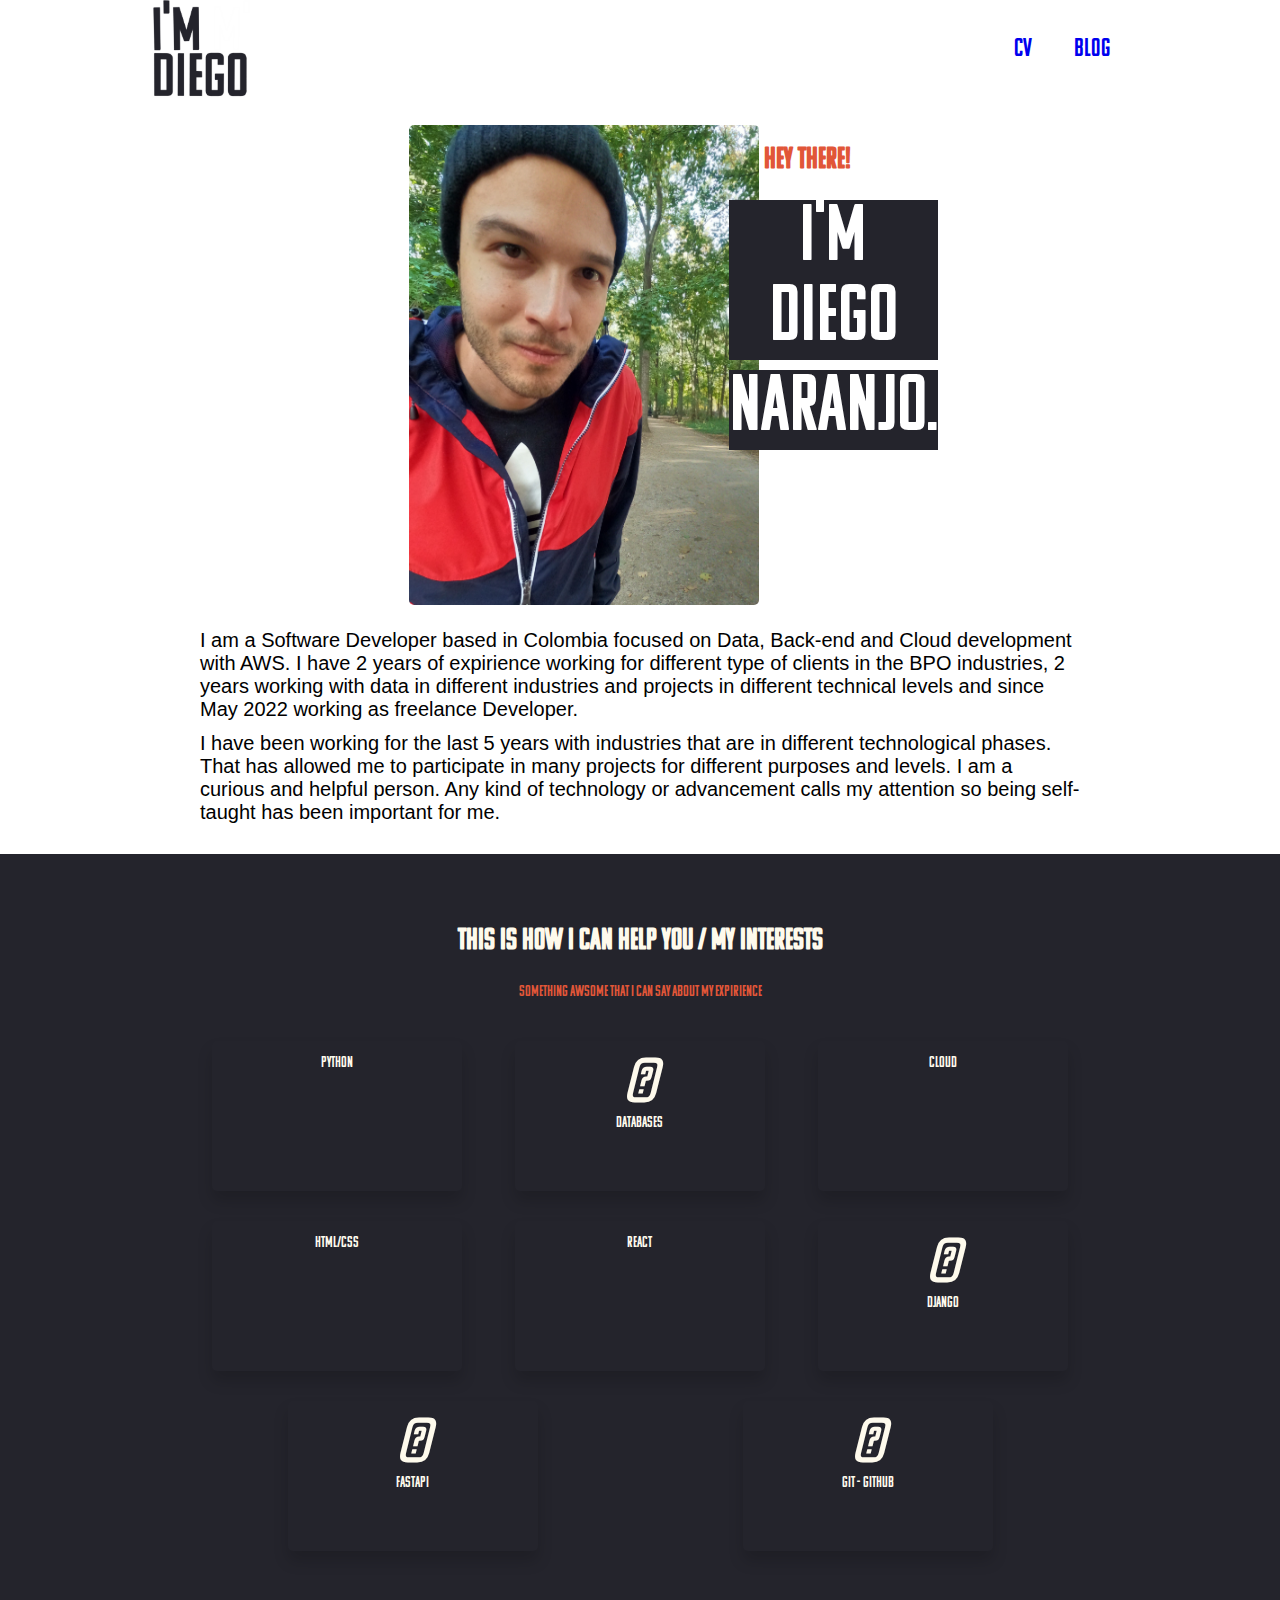
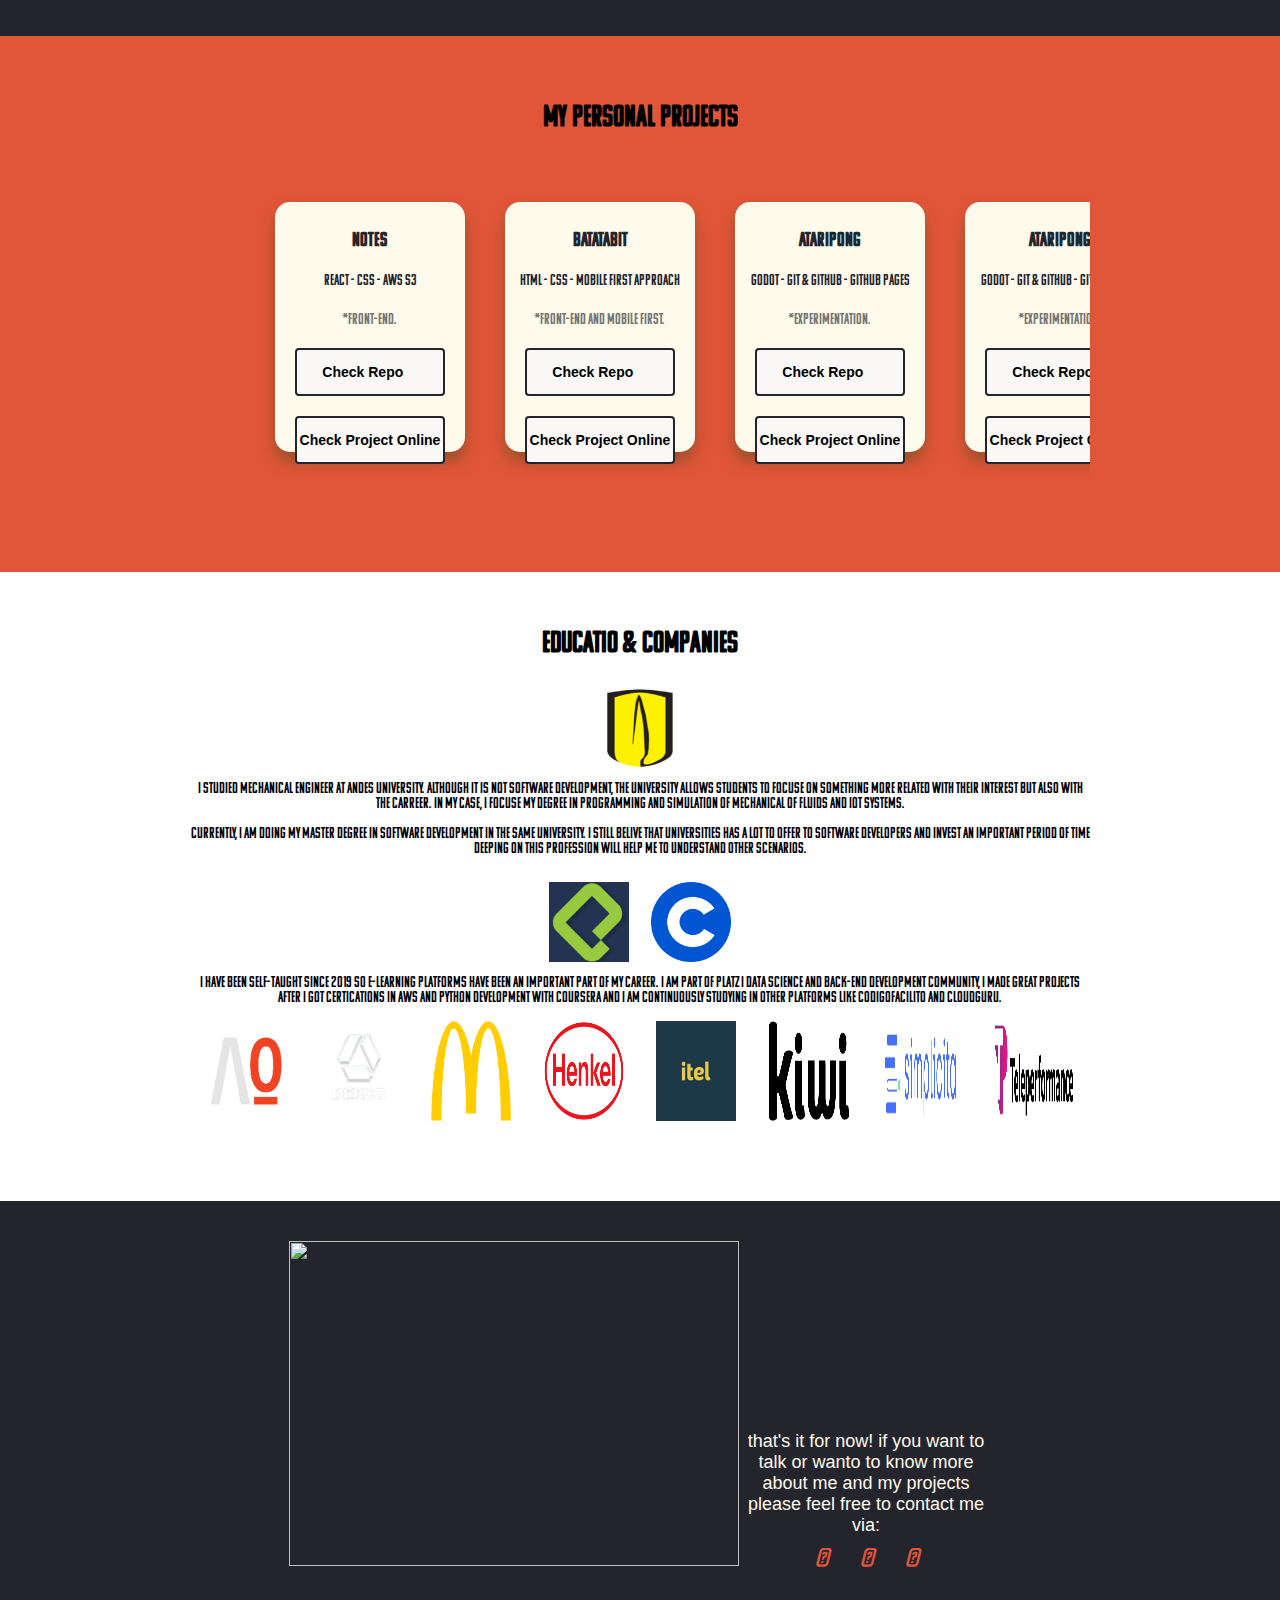
==== commit 83431cc9: "academical and working backgrounf" ====
--- a/index.html
+++ b/index.html
@@ -204,7 +204,50 @@
             </section>
         </section>
         <section class="skills-education">
-            <h2>Skills / education</h2>
+            <div class="main-skills-tittle">
+                <h2>Educatio & Companies</h2>
+            </div>
+            <div class="education-skills-description">
+                <div>
+                    <span><img src="./assets/img/Andes_logo.png" height="" width=""></span>
+                    <p>I studied Mechanical Engineer at Andes University. Although it is not software development, The university allows students to focuse on something more related with their interest but also with the carreer. In my case, I focuse my degree in programming and simulation of mechanical of fluids and IoT systems.</p>
+                    <br>
+                    <p>Currently, I am doing my Master Degree in Software Development in the same university. I still belive that universities has a lot to offer to Software Developers and invest an important period of time deeping on this profession will help me to understand other scenarios.</p>
+                </div>
+                <div>
+                    <span><img src="./assets/img/platzi_logo.png" height="" width=""> <img src="./assets/img/coursera_logo.png" height="" width=""></span>
+                    <p>I have been self-taught since 2019 so e-learning platforms have been an important part of my career. I am part of Platzi Data Science and Back-End Development community, I made great projects after I got certications in AWS and Python Development with Coursera and I am continuously studying in other platforms like CodigoFacilito and CloudGuru.</p>
+                </div>
+            </div>
+            <div class="companies-slider">
+                <div class="slider-track">
+                    <div class="slide">
+                        <img src="./assets/img/Above0.png">
+                    </div>
+                    <div class="slide">
+                        <img src="./assets/img/Derco.png">
+                    </div>
+                    <div class="slide">
+                        <img src="./assets/img/Golden_archs.png">
+                    </div>
+                    <div class="slide">
+                        <img src="./assets/img/Henkel.png">
+                    </div>
+                    <div class="slide">
+                        <img src="./assets/img/Itel.jpg">
+                    </div>
+                    <div class="slide">
+                        <img src="./assets/img/Kiwi.png">
+                    </div>
+                    <div class="slide">
+                        <img src="./assets/img/Simplicita.png">
+                    </div>
+                    <div class="slide">
+                        <img src="./assets/img/Teleperformance.png">
+                    </div>
+                </div>
+
+            </div>            
         </section>
     </main>
     <footer>
--- a/style.css
+++ b/style.css
@@ -352,22 +352,86 @@
 
 .skills-education {
   width: 100%;
-  height: auto;
-  padding-top: 80px;
-  padding-bottom: 30px;
+  min-width: 320px;
+  padding-bottom: 70px;
   text-align: center;
   background-color: white;
 }
 
-/**Section 5**/
-
-.reach-me {
-  width: 100%;
-  height: auto;
-  padding-top: 80px;
-  padding-bottom: 30px;
-  text-align: center;
-  background-color: white;
+.main-skills-title {
+  width: 90%;
+  min-width: 288px;
+  height: auto;
+  margin: 0 auto;
+  padding-top: 20px;
+  margin-bottom: 20px;
+}
+
+.main-skills-tittle h2 {
+  margin-top: 60px;
+  font-size: 30px;
+  font-weight: bold;
+  line-height: 2.6rem;
+  color: var(--black);
+}
+
+.education-skills-description {
+  padding-top: 20px;
+  text-align: justify;
+}
+
+.education-skills-description {
+  text-align: center;
+}
+
+.education-skills-description img{
+  text-align: center;
+  padding: 10px;
+  height: 100px;
+  width: 100px;
+}
+
+.education-skills-description div {
+  padding-bottom: 15px;
+  font-size: 15px;
+
+}
+
+/*Slider*/
+
+@keyframes scroll {
+  0% {
+    transform: translateX(0)
+  }
+  100%{
+    transform: translateX(calc(-50px * 7))
+  }
+}
+
+.companies-slider {
+  height: 110px;
+  margin: auto;
+  overflow: hidden;
+  position: relative;
+  width: auto;
+}
+
+.slider-track {
+  animation: scroll 5s linear infinite;
+  display: flex;
+  /**width: calc(250px*14);**/
+}
+
+.slide {
+  height: 105px;
+  width: 200px;
+}
+
+.slide img {
+  height: 100px;
+  width: 100px;
+  padding-right: 10px;
+  padding-left: 10px;
 }
 
 /**Footer**/
--- a/css/tablet.css
+++ b/css/tablet.css
@@ -184,16 +184,27 @@
 
 .project-container--slider {
   display: flex;
-    gap: 30px;
-    height: 350px;
-    max-width: 900px;
-    min-width: 320px;
-    overflow-x: scroll;
-    overscroll-behavior-x: contain;
-    scroll-snap-type: x proximity;
-    margin: 0 auto;
-    padding-left: 80px;
-    padding-right: 45px;
+  gap: 30px;
+  height: 350px;
+  max-width: 900px;
+  min-width: 320px;
+  overflow-x: scroll;
+  overscroll-behavior-x: contain;
+  scroll-snap-type: x proximity;
+  margin: 0 auto;
+  padding-left: 80px;
+  padding-right: 45px;
+}
+
+/**Section 4**/
+.skills-education {
+  width: 100%;
+  max-width: 900px;
+  min-width: 320px;
+  padding-bottom: 70px;
+  text-align: center;
+  margin: 0 auto;
+  background-color: white;
 }
 
 
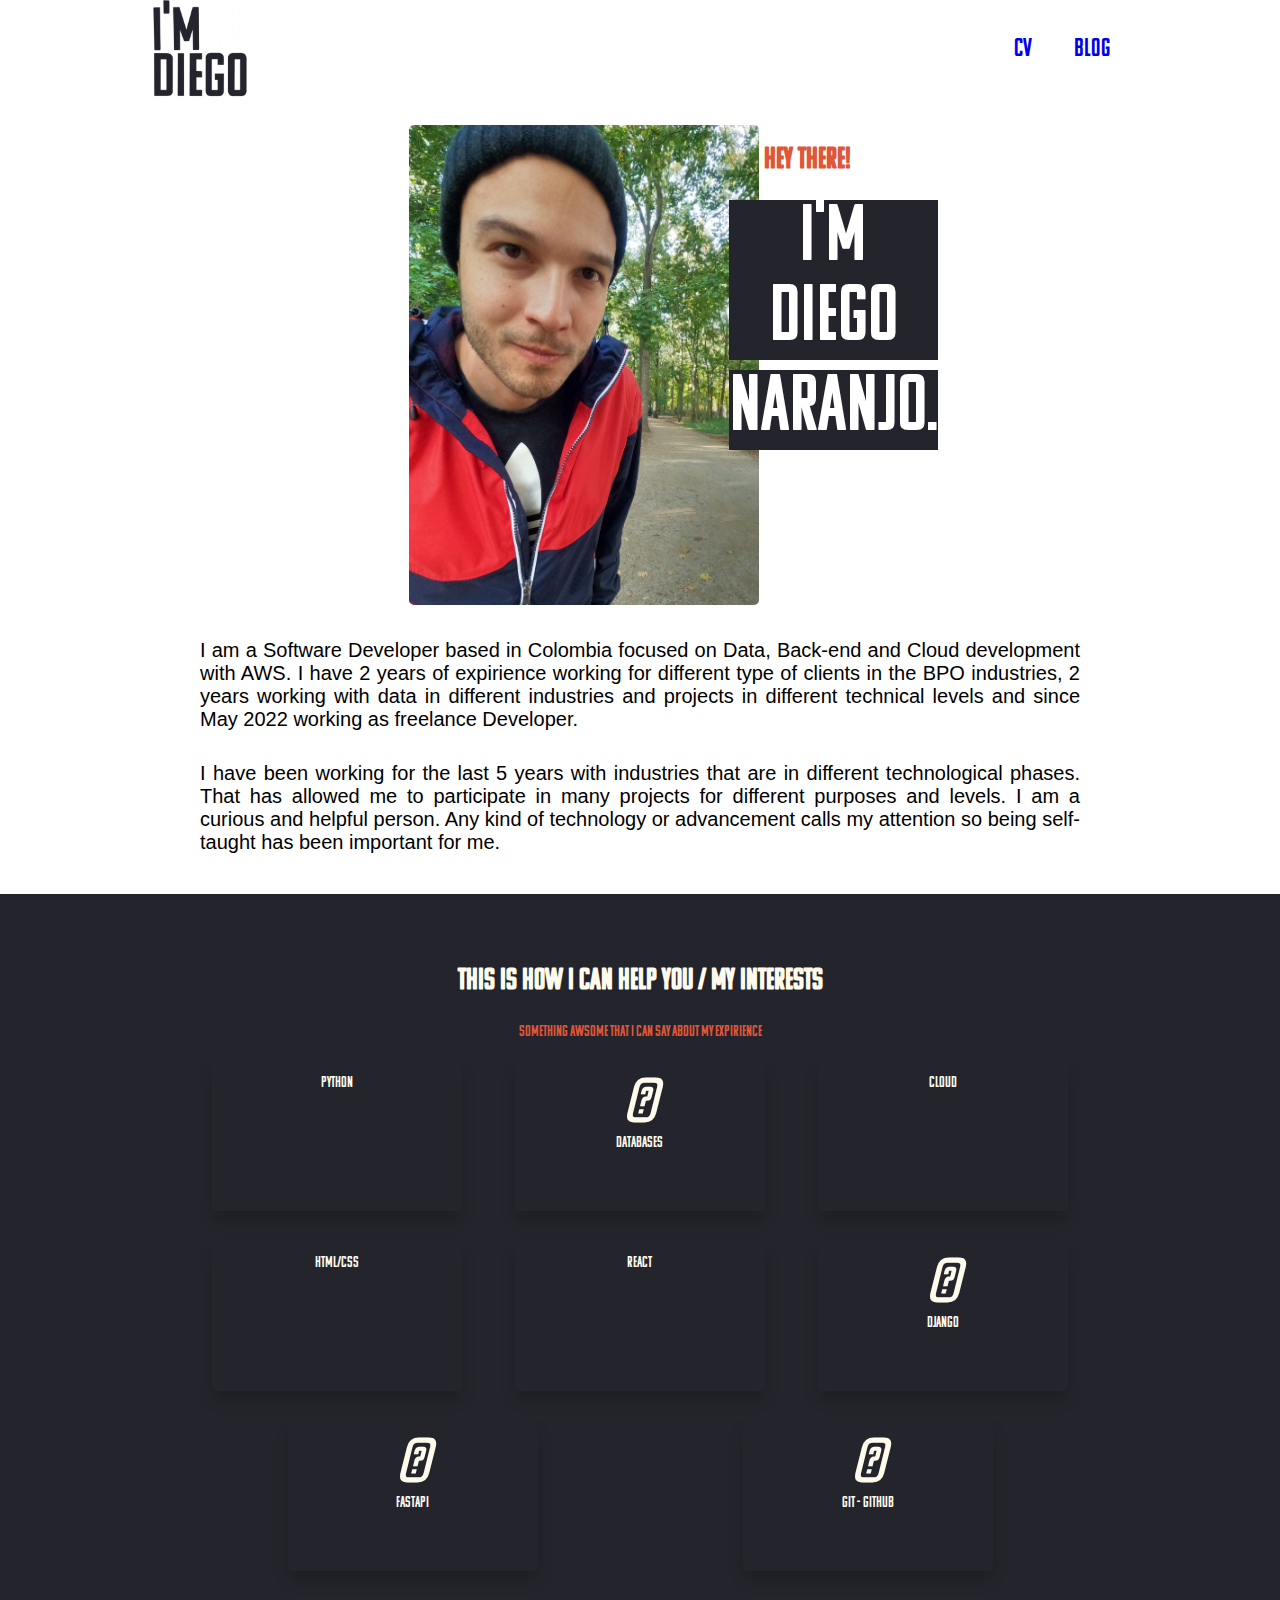
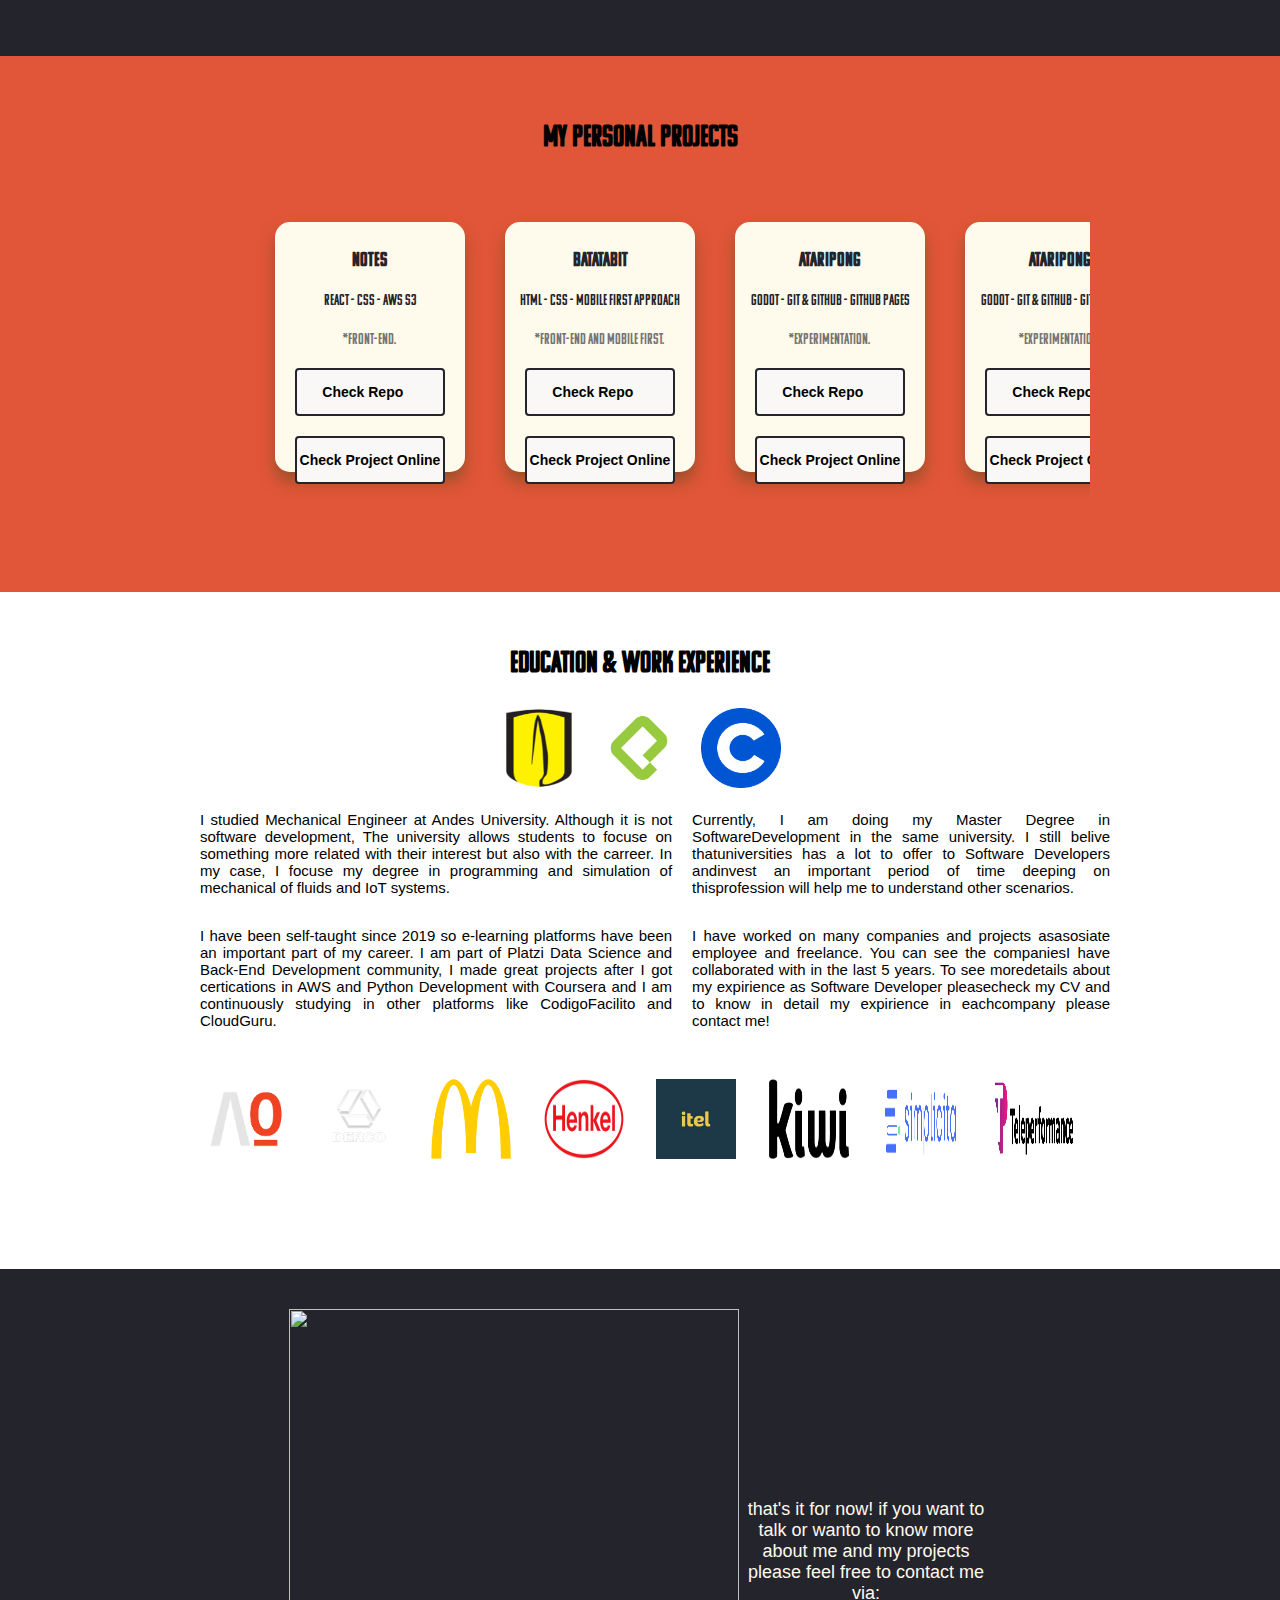
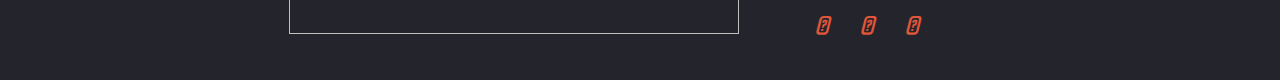
==== commit 9ddfc903: "education and work expirience styles" ====
--- a/index.html
+++ b/index.html
@@ -205,49 +205,51 @@
         </section>
         <section class="skills-education">
             <div class="main-skills-tittle">
-                <h2>Educatio & Companies</h2>
+                <h2>Education & Work Experience</h2>
             </div>
             <div class="education-skills-description">
-                <div>
-                    <span><img src="./assets/img/Andes_logo.png" height="" width=""></span>
-                    <p>I studied Mechanical Engineer at Andes University. Although it is not software development, The university allows students to focuse on something more related with their interest but also with the carreer. In my case, I focuse my degree in programming and simulation of mechanical of fluids and IoT systems.</p>
-                    <br>
-                    <p>Currently, I am doing my Master Degree in Software Development in the same university. I still belive that universities has a lot to offer to Software Developers and invest an important period of time deeping on this profession will help me to understand other scenarios.</p>
+                <span><img src="./assets/img/Andes_logo.png" height="" width=""><img src="./assets/img/platzi_logo.png" height="" width=""> <img src="./assets/img/coursera_logo.png" height="" width=""></span>
+                <div class="descriptions">
+                    <div class="education-description">
+                        <p>I studied Mechanical Engineer at Andes University. Although it is not software development, The university allows students to focuse on something more related with their interest but also with the carreer. In my case, I focuse my degree in programming and simulation of mechanical of fluids and IoT systems.</p>
+                        <br>
+                        <p>I have been self-taught since 2019 so e-learning platforms have been an important part of my career. I am part of Platzi Data Science and Back-End Development community, I made great projects after I got certications in AWS and Python Development with Coursera and I am continuously studying in other platforms like CodigoFacilito and CloudGuru.</p>
+                    </div>
+                    <div class="work-expirience-description">
+                        <p>Currently, I am doing my Master Degree in SoftwareDevelopment in the same university. I still belive thatuniversities has a lot to offer to Software Developers andinvest an important period of time deeping on thisprofession will help me to understand other scenarios.</p>
+                        <br>
+                        <p>I have worked on many companies and projects asasosiate employee and freelance. You can see the companiesI have collaborated with in the last 5 years. To see moredetails about my expirience as Software Developer pleasecheck my CV and to know in detail my expirience in eachcompany please contact me!</p>
+                    </div>
                 </div>
-                <div>
-                    <span><img src="./assets/img/platzi_logo.png" height="" width=""> <img src="./assets/img/coursera_logo.png" height="" width=""></span>
-                    <p>I have been self-taught since 2019 so e-learning platforms have been an important part of my career. I am part of Platzi Data Science and Back-End Development community, I made great projects after I got certications in AWS and Python Development with Coursera and I am continuously studying in other platforms like CodigoFacilito and CloudGuru.</p>
+                <div class="companies-slider">
+                    <div class="slider-track">
+                        <div class="slide">
+                            <img src="./assets/img/Above0.png">
+                        </div>
+                        <div class="slide">
+                            <img src="./assets/img/Derco.png">
+                        </div>
+                        <div class="slide">
+                            <img src="./assets/img/Golden_archs.png">
+                        </div>
+                        <div class="slide">
+                            <img src="./assets/img/Henkel.png">
+                        </div>
+                        <div class="slide">
+                            <img src="./assets/img/Itel.jpg">
+                        </div>
+                        <div class="slide">
+                            <img src="./assets/img/Kiwi.png">
+                        </div>
+                        <div class="slide">
+                            <img src="./assets/img/Simplicita.png">
+                        </div>
+                        <div class="slide">
+                            <img src="./assets/img/Teleperformance.png">
+                        </div>
+                    </div>
                 </div>
-            </div>
-            <div class="companies-slider">
-                <div class="slider-track">
-                    <div class="slide">
-                        <img src="./assets/img/Above0.png">
-                    </div>
-                    <div class="slide">
-                        <img src="./assets/img/Derco.png">
-                    </div>
-                    <div class="slide">
-                        <img src="./assets/img/Golden_archs.png">
-                    </div>
-                    <div class="slide">
-                        <img src="./assets/img/Henkel.png">
-                    </div>
-                    <div class="slide">
-                        <img src="./assets/img/Itel.jpg">
-                    </div>
-                    <div class="slide">
-                        <img src="./assets/img/Kiwi.png">
-                    </div>
-                    <div class="slide">
-                        <img src="./assets/img/Simplicita.png">
-                    </div>
-                    <div class="slide">
-                        <img src="./assets/img/Teleperformance.png">
-                    </div>
-                </div>
-
-            </div>            
+            </div>      
         </section>
     </main>
     <footer>
--- a/style.css
+++ b/style.css
@@ -77,7 +77,7 @@
   transition: all .3s;
 }
 
-/**Main Content!**/
+/**Main Content**/
 
 main {
   width: 100%;
@@ -172,12 +172,14 @@
 }
 
 .greeting-container .header--description {
-  text-align: left;
+  text-align: justify;
+  padding-bottom: 30px;
 }
 
 .greeting-container .header--description p {
   font-size: 15px;
   font-family: sans-serif;
+  padding: 10px 0px 10px 0px;
 }
 
 /**Section 2**/
@@ -197,7 +199,7 @@
   height: auto;
   margin: 0 auto;
   padding-top: 20px;
-  margin-bottom: 20px;
+  /*margin-bottom: 10px;*/
 }
 
 .my-expirience-container h2 {
@@ -393,8 +395,18 @@
 
 .education-skills-description div {
   padding-bottom: 15px;
-  font-size: 15px;
-
+}
+
+.education-skills-description p {
+  text-align: justify;
+  font-size: 15px;
+  font-family: sans-serif;
+  padding: 10px;
+}
+
+.work-expirience-description div {
+  /**max-width: 500px;*/
+  padding: 10px 0px 10px 0px;
 }
 
 /*Slider*/
@@ -409,7 +421,7 @@
 }
 
 .companies-slider {
-  height: 110px;
+  height: 130px;
   margin: auto;
   overflow: hidden;
   position: relative;
--- a/css/tablet.css
+++ b/css/tablet.css
@@ -138,7 +138,7 @@
 }
   
 .greeting-container .header--description p {
-  text-align: left;
+  text-align: justify;
   font-size: 20px;
   font-family: sans-serif;
 }
@@ -197,6 +197,13 @@
 }
 
 /**Section 4**/
+.skills-education .descriptions {
+  display: flex;
+  
+  width: 930px;
+  margin: 0 auto;
+}
+
 .skills-education {
   width: 100%;
   max-width: 900px;
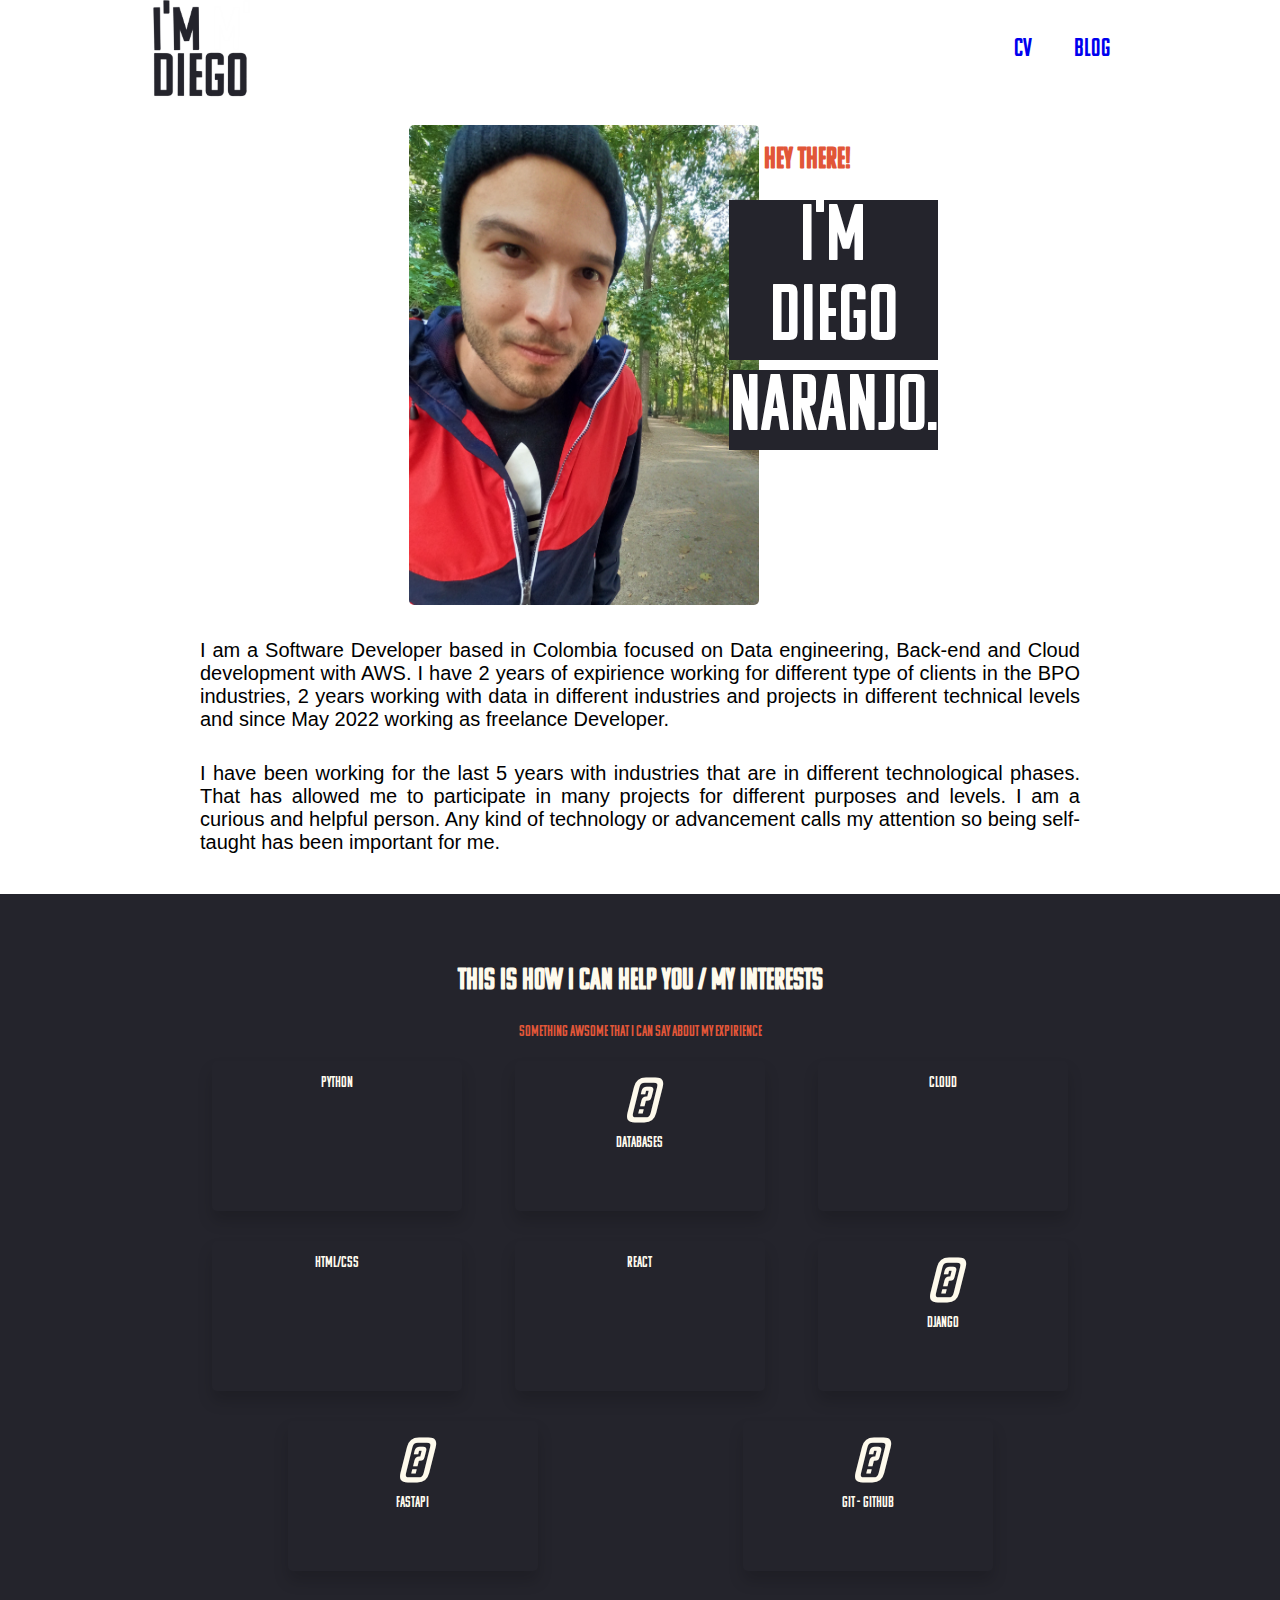
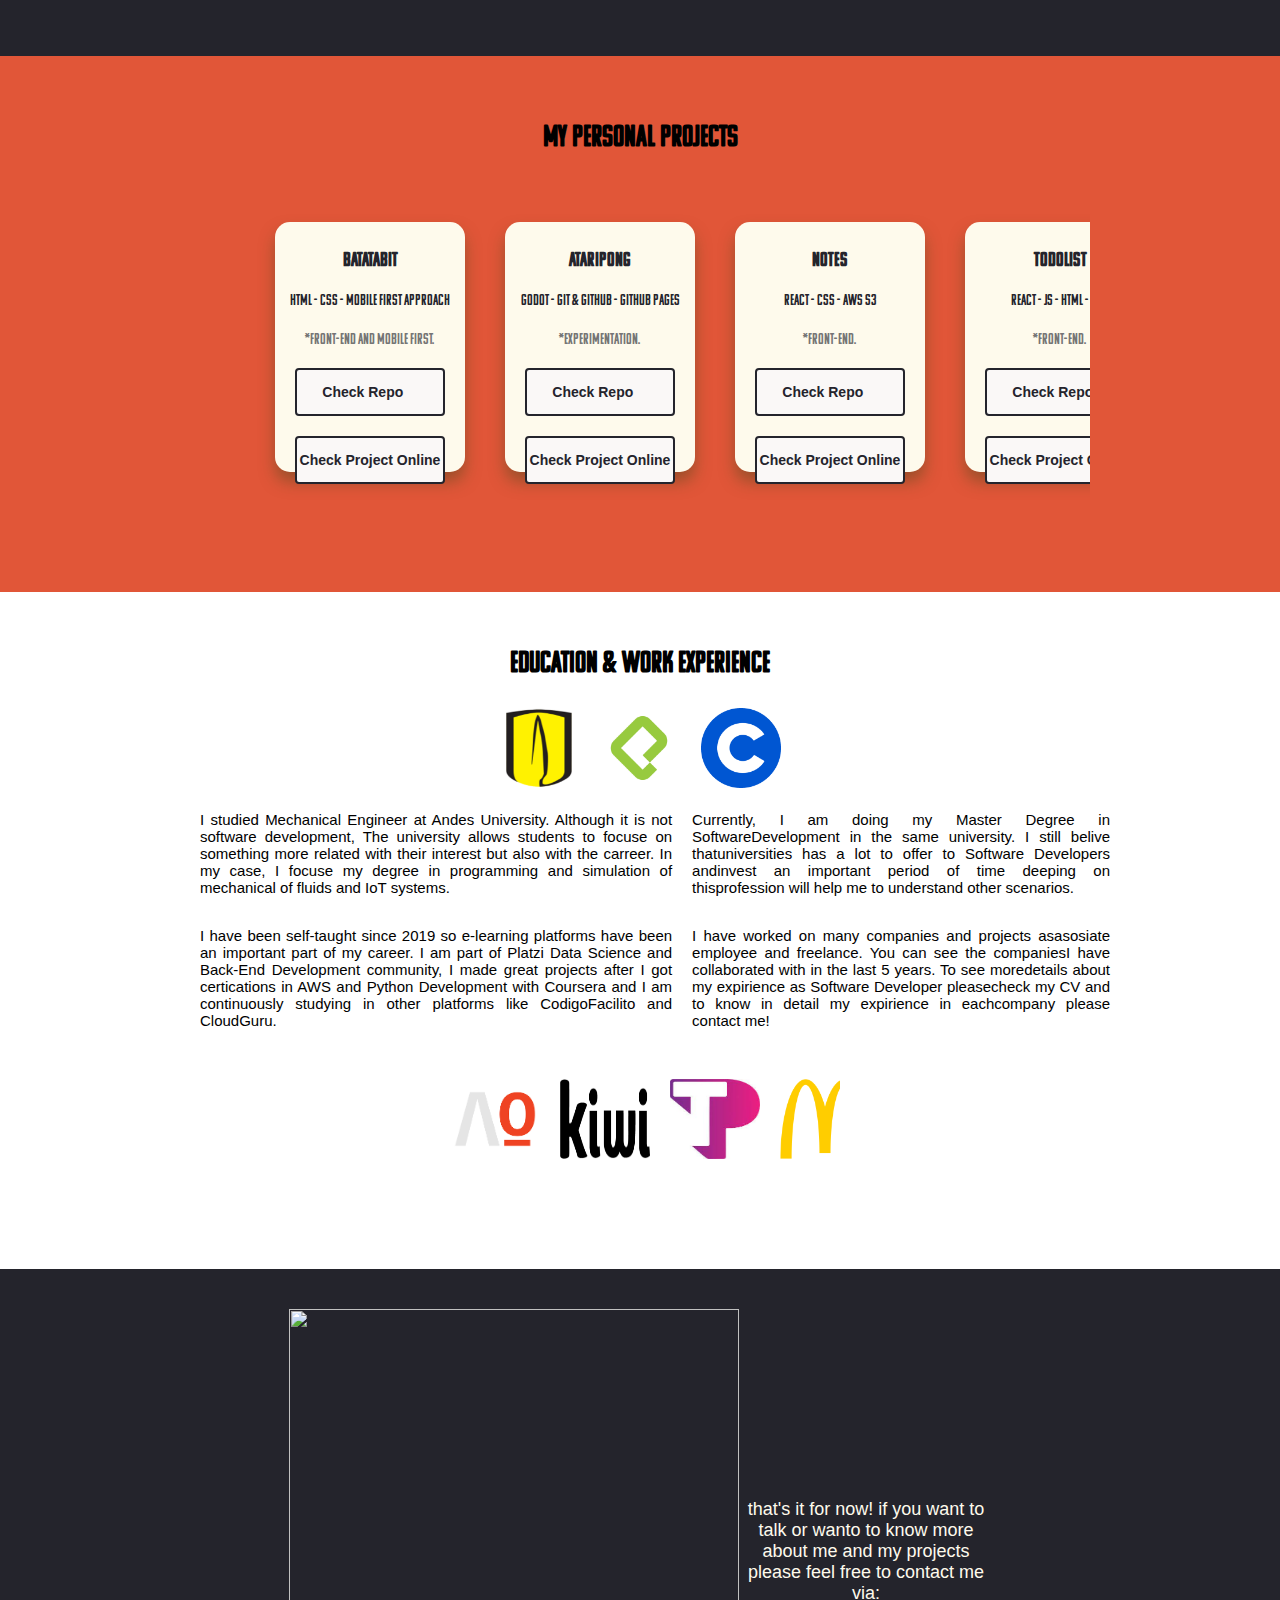
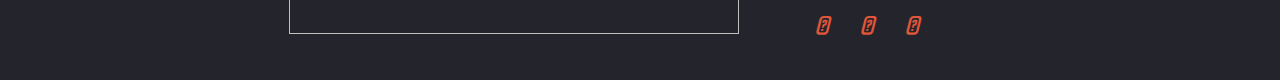
==== commit 021de94b: "adding projects with links and fixing sliders with company logos" ====
--- a/index.html
+++ b/index.html
@@ -55,7 +55,7 @@
             <div class="header--description">
                 <br>
                 <p>
-                    I am a Software Developer based in Colombia focused on Data, Back-end and Cloud development with AWS. I have 2 years of expirience working for different type of clients in the BPO industries, 2 years working with data in different industries and projects in different technical levels and since May 2022 working as freelance Developer.
+                    I am a Software Developer based in Colombia focused on Data engineering, Back-end and Cloud development with AWS. I have 2 years of expirience working for different type of clients in the BPO industries, 2 years working with data in different industries and projects in different technical levels and since May 2022 working as freelance Developer.
                 </p>
                 <br>
                 <p>
@@ -167,38 +167,62 @@
             <section class="project-container--slider">
                 <article class="project-container--card">
                     <div class="project-info-container">
+                        <h3 class="project-card--title">Batatabit</h3>
+                        <p class="project-stack">HTML - CSS - Mobile First Approach</p>
+                        <p class="project-description">*Front-End and Mobile First.</p>
+                        <button class="project-card--ca"><a href="https://github.com/imdiegodev1/Batatabit" target="_blank">Check Repo </a><span><i class="fa-brands fa-github"></i></span></button>
+                        <button class="project-card--ca"><a href="http://batatabit-project.s3-website-us-east-1.amazonaws.com/" target="_blank">Check Project Online</a></button>
+                    </div>
+                </article>
+                <article class="project-container--card">
+                    <div class="project-info-container">
+                        <h3 class="project-card--title">Ataripong</h3>
+                        <p class="project-stack">Godot - Git & GitHub - GitHub Pages</p>
+                        <p class="project-description">*Experimentation.</p>
+                        <button class="project-card--ca"><a href="https://github.com/imdiegodev1/Ataripong" target="_blank">Check Repo </a><span><i class="fa-brands fa-github"></i></span></button>
+                        <button class="project-card--ca"><a href="https://imdiegodev1.github.io/Ataripong/" target="_blank">Check Project Online</a></button>
+                    </div>
+                </article>
+                <article class="project-container--card">
+                    <div class="project-info-container">
                         <h3 class="project-card--title">Notes</h3>
                         <p class="project-stack">React - CSS - AWS S3</p>
                         <p class="project-description">*Front-End.</p>
-                        <button class="project-card--ca">Check Repo <span><i class="fa-brands fa-github"></i></span></button>
-                        <button class="project-card--ca">Check Project Online</button>
-                    </div>
-                </article>
-                <article class="project-container--card">
-                    <div class="project-info-container">
-                        <h3 class="project-card--title">Batatabit</h3>
-                        <p class="project-stack">HTML - CSS - Mobile First Approach</p>
-                        <p class="project-description">*Front-End and Mobile First.</p>
-                        <button class="project-card--ca">Check Repo <span><i class="fa-brands fa-github"></i></span></button>
-                        <button class="project-card--ca">Check Project Online</button>
-                    </div>
-                </article>
-                <article class="project-container--card">
-                    <div class="project-info-container">
-                        <h3 class="project-card--title">Ataripong</h3>
-                        <p class="project-stack">Godot - Git & GitHub - GitHub Pages</p>
-                        <p class="project-description">*Experimentation.</p>
-                        <button class="project-card--ca">Check Repo <span><i class="fa-brands fa-github"></i></span></button>
-                        <button class="project-card--ca">Check Project Online</button>
-                    </div>
-                </article>
-                <article class="project-container--card">
-                    <div class="project-info-container">
-                        <h3 class="project-card--title">Ataripong</h3>
-                        <p class="project-stack">Godot - Git & GitHub - GitHub Pages</p>
-                        <p class="project-description">*Experimentation.</p>
-                        <button class="project-card--ca">Check Repo <span><i class="fa-brands fa-github"></i></span></button>
-                        <button class="project-card--ca">Check Project Online</button>
+                        <button class="project-card--ca"><a href="https://github.com/imdiegodev1/Notes_portfolio" target="_blank">Check Repo </a><span><i class="fa-brands fa-github"></i></span></button>
+                        <button class="project-card--ca"><a href="http://diegodevnotesportfolio.s3-website-us-east-1.amazonaws.com/" target="_blank">Check Project Online</a></button>
+                    </div>
+                </article>
+                <article class="project-container--card">
+                    <div class="project-info-container">
+                        <h3 class="project-card--title">ToDoList</h3>
+                        <p class="project-stack">React - JS - HTML - CSS</p>
+                        <p class="project-description">*Front-End.</p>
+                        <button class="project-card--ca"><a href="https://github.com/imdiegodev1/ToDoList_App" target="_blank">Check Repo </a><span><i class="fa-brands fa-github"></i></span></button>
+                        <button class="project-card--ca"><a href="https://imdiegodev1.github.io/ToDoList_App/" target="_blank">Check Project Online</a></button>
+                    </div>
+                </article>
+                <article class="project-container--card">
+                    <div class="project-info-container">
+                        <h3 class="project-card--title">Twitter APIs Clone</h3>
+                        <p class="project-stack">FastAPI - RestAPI - </p>
+                        <p class="project-description">*Back-End.</p>
+                        <button class="project-card--ca"><a href="https://github.com/imdiegodev1/Twitter_Clone" target="_blank">Check Repo </a><span><i class="fa-brands fa-github"></i></span></button>
+                    </div>
+                </article>
+                <article class="project-container--card">
+                    <div class="project-info-container">
+                        <h3 class="project-card--title">Vooting Platform</h3>
+                        <p class="project-stack">Django - Bootstrap - ORM</p>
+                        <p class="project-description">*Back-End.</p>
+                        <button class="project-card--ca"><a href="https://github.com/imdiegodev1/Voting_platform" target="_blank">Check Repo </a><span><i class="fa-brands fa-github"></i></span></button>
+                    </div>
+                </article>
+                <article class="project-container--card">
+                    <div class="project-info-container">
+                        <h3 class="project-card--title">Library Database</h3>
+                        <p class="project-stack">SQL - DataBases</p>
+                        <p class="project-description">*Back-End.</p>
+                        <button class="project-card--ca"><a href="https://github.com/imdiegodev1/SQL_Library_project" target="_blank">Check Repo </a><span><i class="fa-brands fa-github"></i></span></button>
                     </div>
                 </article>
             </section>
@@ -227,26 +251,27 @@
                             <img src="./assets/img/Above0.png">
                         </div>
                         <div class="slide">
+                            <img src="./assets/img/Kiwi.png">
+                        </div>
+                        <div class="slide">
+                            <img src="./assets/img/Teleperformance.jpg">
+                        </div>
+                        <div class="slide">
+                            <img src="./assets/img/Golden_archs.png">
+                        </div>
+                        <div class="slide">
                             <img src="./assets/img/Derco.png">
                         </div>
                         <div class="slide">
-                            <img src="./assets/img/Golden_archs.png">
+                            <img src="./assets/img/Itel.jpg">
                         </div>
                         <div class="slide">
                             <img src="./assets/img/Henkel.png">
                         </div>
                         <div class="slide">
-                            <img src="./assets/img/Itel.jpg">
-                        </div>
-                        <div class="slide">
-                            <img src="./assets/img/Kiwi.png">
-                        </div>
-                        <div class="slide">
                             <img src="./assets/img/Simplicita.png">
                         </div>
-                        <div class="slide">
-                            <img src="./assets/img/Teleperformance.png">
-                        </div>
+                        
                     </div>
                 </div>
             </div>      
--- a/style.css
+++ b/style.css
@@ -346,6 +346,11 @@
   color: var(--black);
 }
 
+.project-card--ca a {
+  text-decoration: none;
+  color: var(--dark-blue);
+}
+
 .expirience-detail--card ul {
   display: none;
 }
@@ -413,10 +418,12 @@
 
 @keyframes scroll {
   0% {
-    transform: translateX(0)
+    -webkit-transform: translateX(0);
+    transform: translateX(0);
   }
   100%{
-    transform: translateX(calc(-50px * 7))
+    -webkit-transform: translateX(calc(-100px * 8));
+    transform: translateX(calc(-100px * 8));
   }
 }
 
@@ -429,19 +436,20 @@
 }
 
 .slider-track {
-  animation: scroll 5s linear infinite;
-  display: flex;
-  /**width: calc(250px*14);**/
+  animation: scroll 20s linear infinite;
+  -webkit-animation: scroll 20s linear infinite;
+  display: flex;
+  width: calc(110px*8);
 }
 
 .slide {
-  height: 105px;
+  height: 100px;
   width: 200px;
 }
 
 .slide img {
   height: 100px;
-  width: 100px;
+  width: 100%;
   padding-right: 10px;
   padding-left: 10px;
 }
--- a/css/tablet.css
+++ b/css/tablet.css
@@ -214,6 +214,12 @@
   background-color: white;
 }
 
+/**slider**/
+
+.companies-slider {
+  max-width: 400px;
+}
+
 
 /**Footer**/
 
